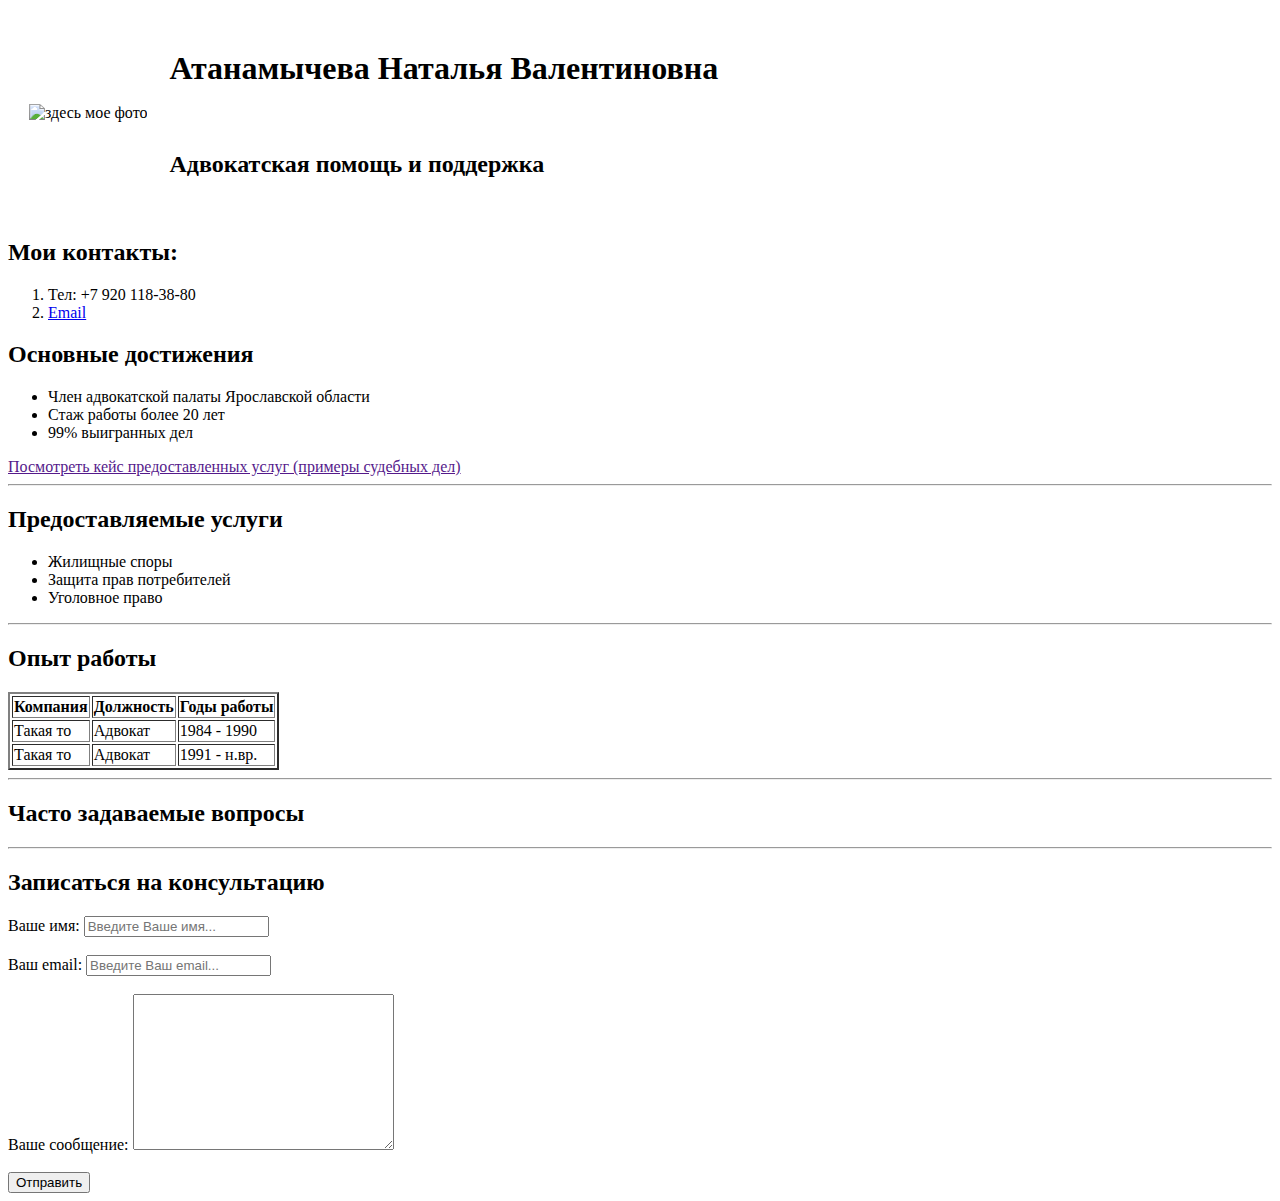
==== index.html @ 75e638eb "Add files via upload" ====
<!DOCTYPE html>
<html lang="ru">
	<head>
		<meta charset="UTF-8" />
		<meta name="viewport" content="width=device-width, initial-scale=1.0" />
		<title>адвокат Атаманычева Н.В.</title>
	</head>
	<body>
		<table cellspacing="20">
			<tr>
				<td rowspan="3">
					<img src="scr/Natasha3.jpeg" width="200" alt="здесь мое фото" />
				</td>
				<td><h1>Атанамычева Наталья Валентиновна</h1></td>
			</tr>
			<tr>
				<td><h2>Адвокатская помощь и поддержка</h2></td>
			</tr>
		</table>

		<h2>Мои контакты:</h2>
		<ol>
			<li><a>Тел: +7 920 118-38-80 </a></li>
			<li><a href="#" target="_blank">Email</a></li>
		</ol>

		<h2>Основные достижения</h2>
		<ul>
			<li>Член адвокатской палаты Ярославской области</li>
			<li>Стаж работы более 20 лет</li>
			<li>99% выигранных дел</li>
		</ul>

    <a href="">Посмотреть кейс предоставленных услуг (примеры судебных дел)</a>
		<hr />

		<h2>Предоставляемые услуги</h2>
    <ul>
			<li>Жилищные споры</li>
			<li>Защита прав потребителей</li>
			<li>Уголовное право</li>
		</ul>

		<hr />
		<h2>Опыт работы</h2>
		<table border="2">
			<tr>
				<th>Компания</th>
				<th>Должность</th>
				<th>Годы работы</th>
			</tr>
			<tr>
				<td>Такая то</td>
				<td>Адвокат</td>
				<td>1984 - 1990</td>
			</tr>
			<tr>
				<td>Такая то</td>
				<td>Адвокат</td>
				<td>1991 - н.вр.</td>
			</tr>
		</table>
		<hr />

		<h2>Часто задаваемые вопросы</h2>

		<hr />

		<h2>Записаться на консультацию</h2>
		<form action="">
			<label for="name">Ваше имя:</label>
			<input type="text" id="name" placeholder="Введите Ваше имя..." />
			<br />
			<br />
			<label for="email">Ваш email:</label>
			<input type="email" id="email" placeholder="Введите Ваш email... " />
			<br />
			<br />
			<label for="text">Ваше сообщение:</label>
			<textarea id="text" cols="30" rows="10"></textarea>
			<br />
			<br />
			<input type="submit" value="Отправить" />
		</form>
	</body>
</html>
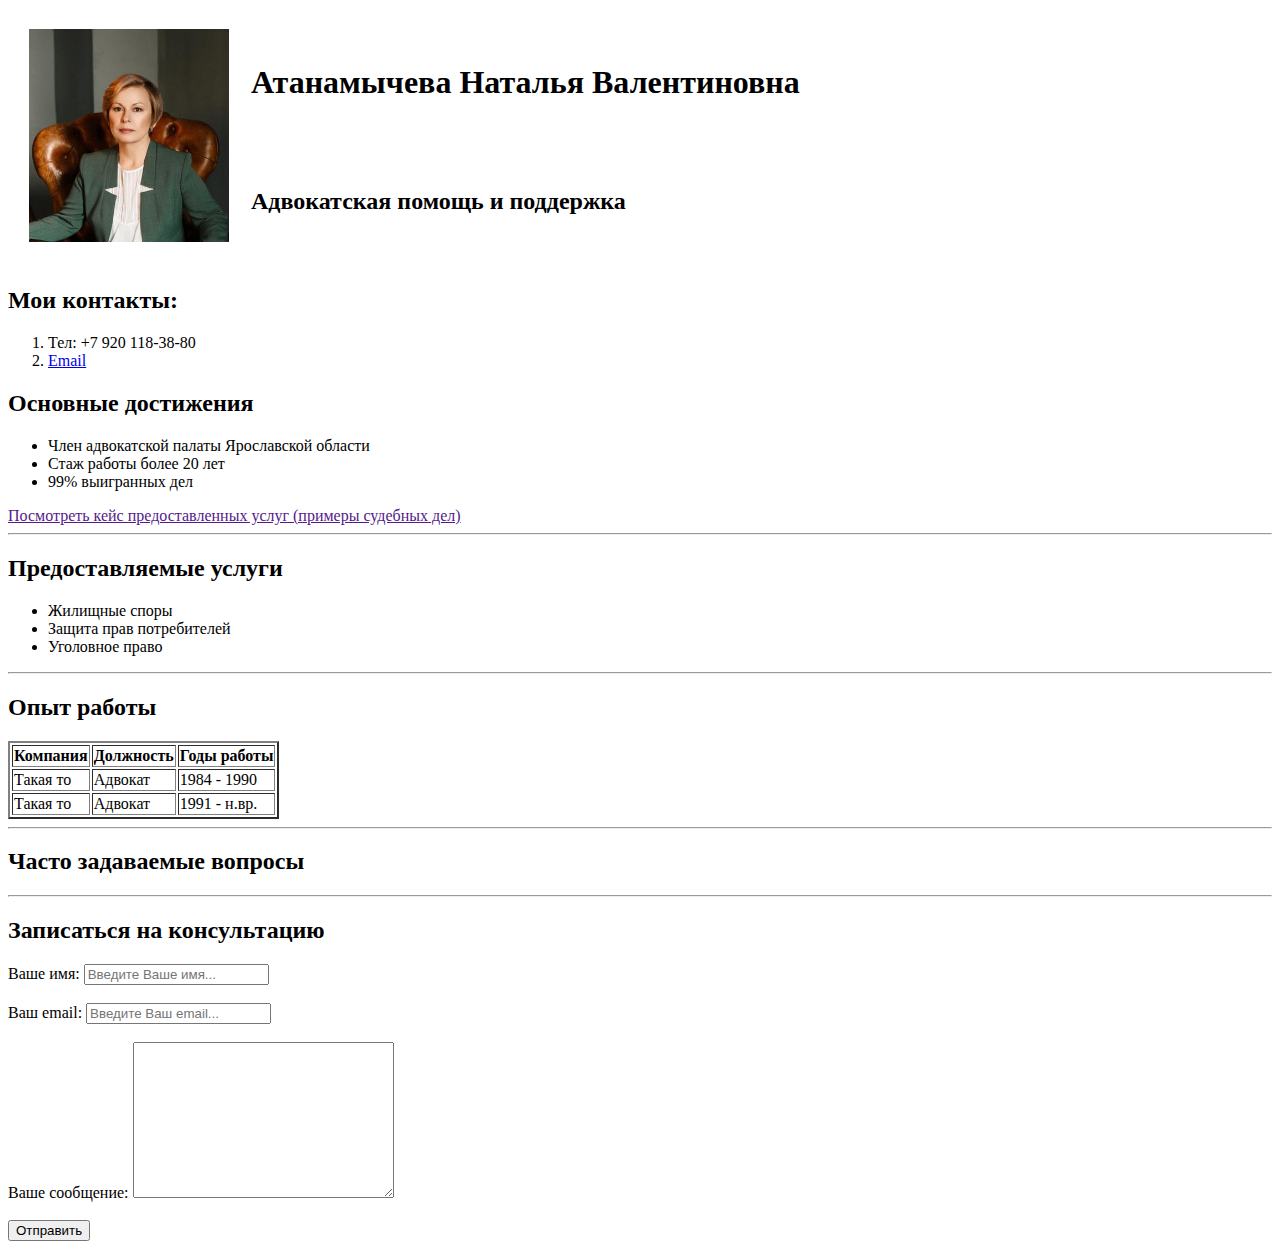
==== commit e70105a5: "Update index.html" ====
--- a/index.html
+++ b/index.html
@@ -9,7 +9,7 @@
 		<table cellspacing="20">
 			<tr>
 				<td rowspan="3">
-					<img src="scr/Natasha3.jpeg" width="200" alt="здесь мое фото" />
+					<img src="Natasha3.jpeg" width="200" alt="здесь мое фото" />
 				</td>
 				<td><h1>Атанамычева Наталья Валентиновна</h1></td>
 			</tr>
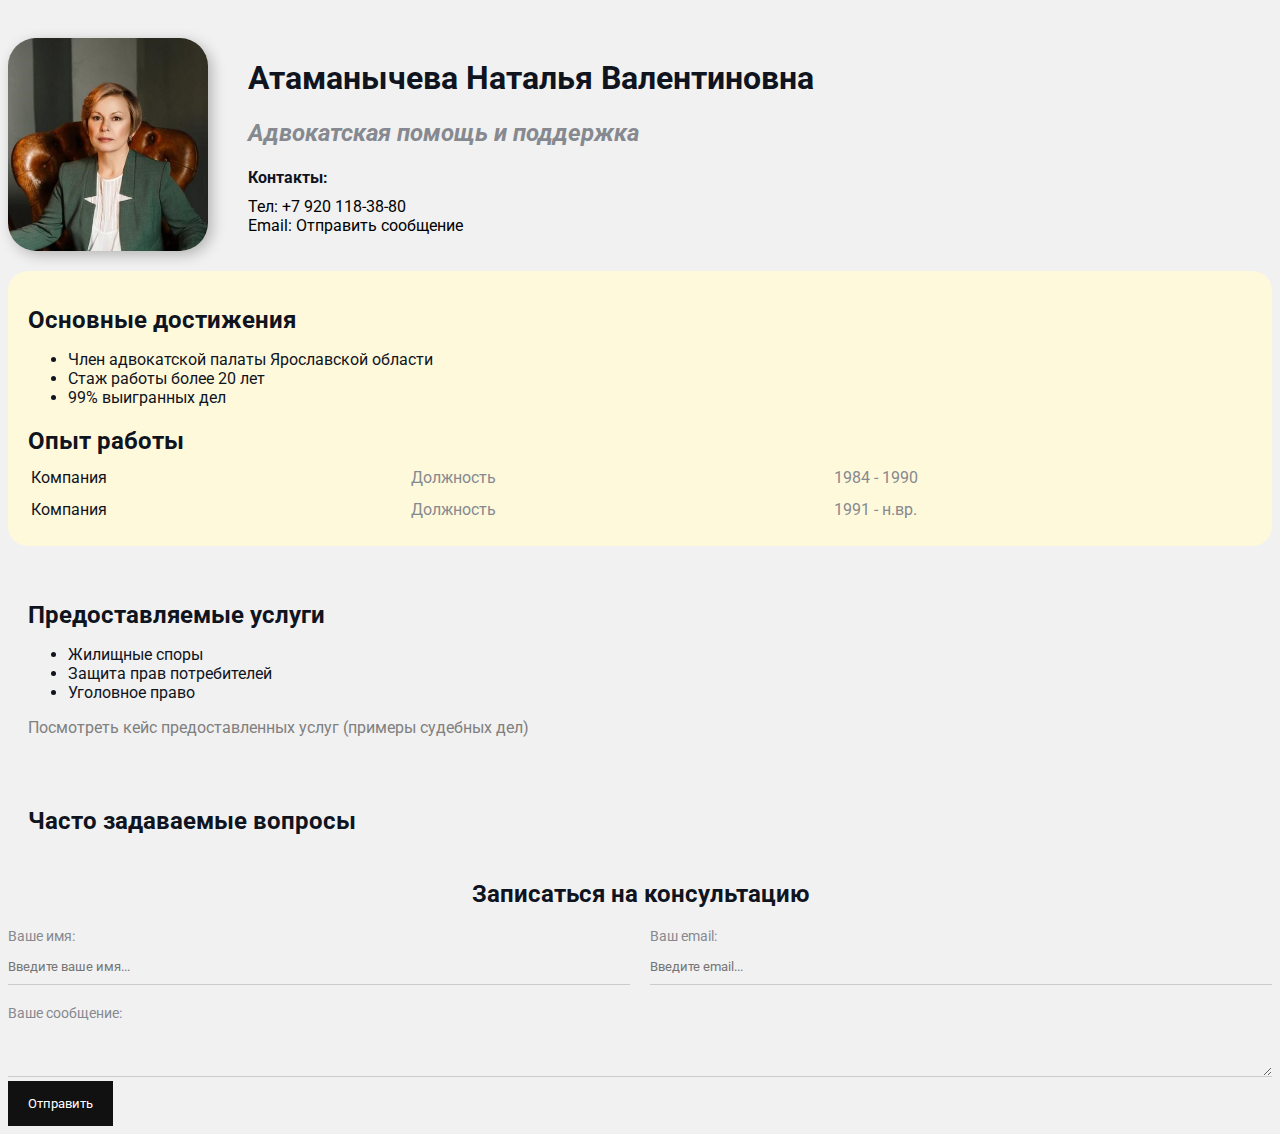
==== commit 6d5d713e: "Add files via upload" ====
--- a/index.html
+++ b/index.html
@@ -2,85 +2,103 @@
 <html lang="ru">
 	<head>
 		<meta charset="UTF-8" />
-		<meta name="viewport" content="width=device-width, initial-scale=1.0" />
 		<title>адвокат Атаманычева Н.В.</title>
+		<!-- <meta name="viewport" content="width=device-width, initial-scale=1.0" /> -->
+		<link rel="stylesheet" href="style.css" />
 	</head>
 	<body>
-		<table cellspacing="20">
-			<tr>
-				<td rowspan="3">
-					<img src="Natasha3.jpeg" width="200" alt="здесь мое фото" />
-				</td>
-				<td><h1>Атанамычева Наталья Валентиновна</h1></td>
-			</tr>
-			<tr>
-				<td><h2>Адвокатская помощь и поддержка</h2></td>
-			</tr>
-		</table>
+		<div class="container">
+			<div class="info">
+				<img src="Natasha3.jpeg" class="avatar" alt="здесь мое фото" />
 
-		<h2>Мои контакты:</h2>
-		<ol>
-			<li><a>Тел: +7 920 118-38-80 </a></li>
-			<li><a href="#" target="_blank">Email</a></li>
-		</ol>
+				<div class="info-text">
+					<h1>Атаманычева Наталья Валентиновна</h1>
+					<p>Адвокатская помощь и поддержка</p>
 
-		<h2>Основные достижения</h2>
-		<ul>
-			<li>Член адвокатской палаты Ярославской области</li>
-			<li>Стаж работы более 20 лет</li>
-			<li>99% выигранных дел</li>
-		</ul>
+					<h4>Контакты:</h4>
+					<a target="_blank" href="tel:+7 920 118-38-80">Тел: +7 920 118-38-80</a>
+					<br>
+					<a target="_blank" href="mailto:natamanycheva@yandex.ru">Email: Отправить сообщение</a>
+				</div>
+			</div>
 
-    <a href="">Посмотреть кейс предоставленных услуг (примеры судебных дел)</a>
-		<hr />
+			<div class="card bg-yellow">
+				<h2>Основные достижения</h2>
+				<ul>
+					<li>Член адвокатской палаты Ярославской области</li>
+					<li>Стаж работы более 20 лет</li>
+					<li>99% выигранных дел</li>
+				</ul>
+				
+				<h2>Опыт работы</h2>
+				<table class="table">
+					<tr>
+						<td>Компания</td>
+						<td>Должность</td>
+						<td>1984 - 1990</td>
+					</tr>
+					<tr>
+						<td>Компания</td>
+						<td>Должность</td>
+						<td>1991 - н.вр.</td>
+					</tr>
+				</table>
+			</div>
+			
+			<div class="card">
+				<h2>Предоставляемые услуги</h2>
+				<ul>
+					<li>Жилищные споры</li>
+					<li>Защита прав потребителей</li>
+					<li>Уголовное право</li>
+				</ul>	
+				
+				<!-- м.б. отдельню ссылку на каждый пример -->
+				<a href="">Посмотреть кейс предоставленных услуг (примеры судебных дел)</a>
+			</div>
 
-		<h2>Предоставляемые услуги</h2>
-    <ul>
-			<li>Жилищные споры</li>
-			<li>Защита прав потребителей</li>
-			<li>Уголовное право</li>
-		</ul>
+			<div class="card">
+				<h2>Часто задаваемые вопросы</h2>
+				<!-- Дать раскрывающийся список ответов на типовые вопросы -->
 
-		<hr />
-		<h2>Опыт работы</h2>
-		<table border="2">
-			<tr>
-				<th>Компания</th>
-				<th>Должность</th>
-				<th>Годы работы</th>
-			</tr>
-			<tr>
-				<td>Такая то</td>
-				<td>Адвокат</td>
-				<td>1984 - 1990</td>
-			</tr>
-			<tr>
-				<td>Такая то</td>
-				<td>Адвокат</td>
-				<td>1991 - н.вр.</td>
-			</tr>
-		</table>
-		<hr />
 
-		<h2>Часто задаваемые вопросы</h2>
+			</div>
 
-		<hr />
+			<div class="contact">
+				<h2>Записаться на консультацию</h2>
 
-		<h2>Записаться на консультацию</h2>
-		<form action="">
-			<label for="name">Ваше имя:</label>
-			<input type="text" id="name" placeholder="Введите Ваше имя..." />
-			<br />
-			<br />
-			<label for="email">Ваш email:</label>
-			<input type="email" id="email" placeholder="Введите Ваш email... " />
-			<br />
-			<br />
-			<label for="text">Ваше сообщение:</label>
-			<textarea id="text" cols="30" rows="10"></textarea>
-			<br />
-			<br />
-			<input type="submit" value="Отправить" />
-		</form>
+				<form action="/">
+          <div class="row">
+            <div class="form-group">
+              <label for="name">Ваше имя:</label>
+              <input type="text" id="name" placeholder="Введите ваше имя...">
+            </div>
+
+            <div class="form-group">
+              <label for="email">Ваш email:</label>
+              <input type="email" id="email" placeholder="Введите email...">
+            </div>
+          </div>
+          
+          <div class="form-group">
+            <label for="text">Вашe сообщение:</label>
+            
+            <textarea id="text" rows="2" cols="15"></textarea>
+          </div>
+
+          <input class="btn" type="submit" value="Отправить">
+        </form>
+      </div>
+
+
+			
+
+		
+
+		
+
+
+		
+		
 	</body>
 </html>
--- a/style.css
+++ b/style.css
@@ -0,0 +1,236 @@
+@import url('https://fonts.googleapis.com/css2?family=Roboto&display=swap');
+
+/* * {
+  padding: 0;
+  margin: 0;
+} */
+
+body {
+	background-color: #f1f1f1;
+	color: #0f141e;
+
+	font-size: 16px;
+	font-weight: normal;
+	font-family: 'Roboto', sans-serif;
+
+	/* font: normal 16px 'Roboto', sans-serif; */
+
+	/* font-family:Cambria, Cochin, Georgia, Times, 'Times New Roman', serif; */
+}
+
+a {
+	color: black;
+	text-decoration: none;
+}
+
+a:hover {
+	text-decoration: underline;
+}
+
+a:active {
+	color: blue;
+}
+
+a:visited {
+	color: grey;
+}
+
+.avatar {
+	width: 200px;
+	border-radius: 28px;
+	box-shadow: 4px 4px 14px rgba(0, 0, 0, 0.25);
+}
+
+.info {
+	display: flex;
+	margin-bottom: 20px;
+}
+
+@media (max-width: 700px) {
+	.info {
+		text-align: center;
+		display: block;
+	}
+}
+
+.info-text {
+	margin-left: 40px;
+}
+
+.info-text h4 {
+	margin-bottom: 10px;
+}
+
+.info p {
+	font-size: 24px;
+  color: #86898f;
+	margin: 0;
+	font-style: italic;
+	font-weight: bold;
+	text-decoration: none;
+	/* text-transform: uppercase; */
+	/* letter-spacing: 5px; */
+	/* word-spacing: 42px; */
+}
+
+/* Box Model */
+.container {
+	/* max-width: 750px; */
+	margin: auto;
+	padding-top: 30px;
+}
+
+/* .social { */
+/* background: green; */
+/* padding: 15px; */
+/* padding: 15px 40px; */
+/* padding: 15px 20px 25px 30px; */
+/* padding-top: 15px;
+  padding-right: 20px;
+  padding-bottom: 25px;
+  padding-left: 30px;
+  margin: 5px;
+
+  border: 5px solid red;
+  border-bottom-style: dotted;
+  border-top-width: 15px;
+  border-right-color: blue; */
+/* } */
+
+/* .box-model > div {
+  float: left;
+  background: #000;
+  height: 200px;
+  border: 4px solid red;
+  width: 25%;
+  box-sizing: border-box;
+} */
+
+.bg-yellow {
+	background: #fff9dc;
+}
+
+.bg-green {
+	background: #e5ffe7;
+}
+
+.bg-red {
+	background: #ffe5e5;
+}
+
+.card {
+	padding: 15px 20px;
+	margin-bottom: 20px;
+	border-radius: 20px;
+}
+
+.card h2 {
+	margin-bottom: 10px;
+}
+
+.list {
+	padding: 0 20px;
+}
+
+.list li {
+	color: #86898f;
+	margin-bottom: 10px;
+}
+
+.table {
+	width: 100%;
+}
+
+.table td {
+	padding-bottom: 10px;
+}
+
+.table td:nth-child(2),
+.table td:nth-child(3) {
+	color: #86898f;
+}
+
+/* .table tr:nth-child(odd) {
+  background: red;
+} */
+
+.link-list {
+	list-style: none;
+	padding: 0;
+}
+
+.link-list li {
+	margin-bottom: 10px;
+	padding-bottom: 5px;
+	border-bottom: 1px solid #ccc;
+}
+
+.contact h2 {
+	text-align: center;
+}
+
+.form-group label {
+	display: block;
+	font-size: 14px;
+	color: #86898f;
+}
+
+.form-group input,
+.form-group textarea {
+	width: 100%;
+	box-sizing: border-box;
+	border: none;
+	background: transparent;
+	border-bottom: 1px solid #ccc;
+	color: #000;
+	padding: 15px 0 10px;
+	outline: none;
+	font-family: inherit;
+}
+
+.row {
+	display: flex;
+	margin-bottom: 20px;
+}
+
+.row > .form-group {
+	width: 50%;
+	margin-right: 20px;
+}
+
+.row > .form-group:last-child {
+	margin-right: 0;
+}
+
+.btn {
+	background: #111;
+	padding: 15px 20px;
+	color: #fff;
+	border: none;
+	font-family: inherit;
+	cursor: pointer;
+}
+
+.btn:hover {
+	background: #d317aa;
+  opacity: 0.7;
+}
+
+/* Position */
+
+/* .position {
+  position: relative;
+  border: 4px solid black;
+  margin-top: 40px;
+  padding: 20px;
+  height: 300px;
+}
+
+.box {
+  position: fixed;
+  top: 0;
+  left: 0px;
+  width: 100%;
+  height: 50px;
+  background:lightcoral;
+} */
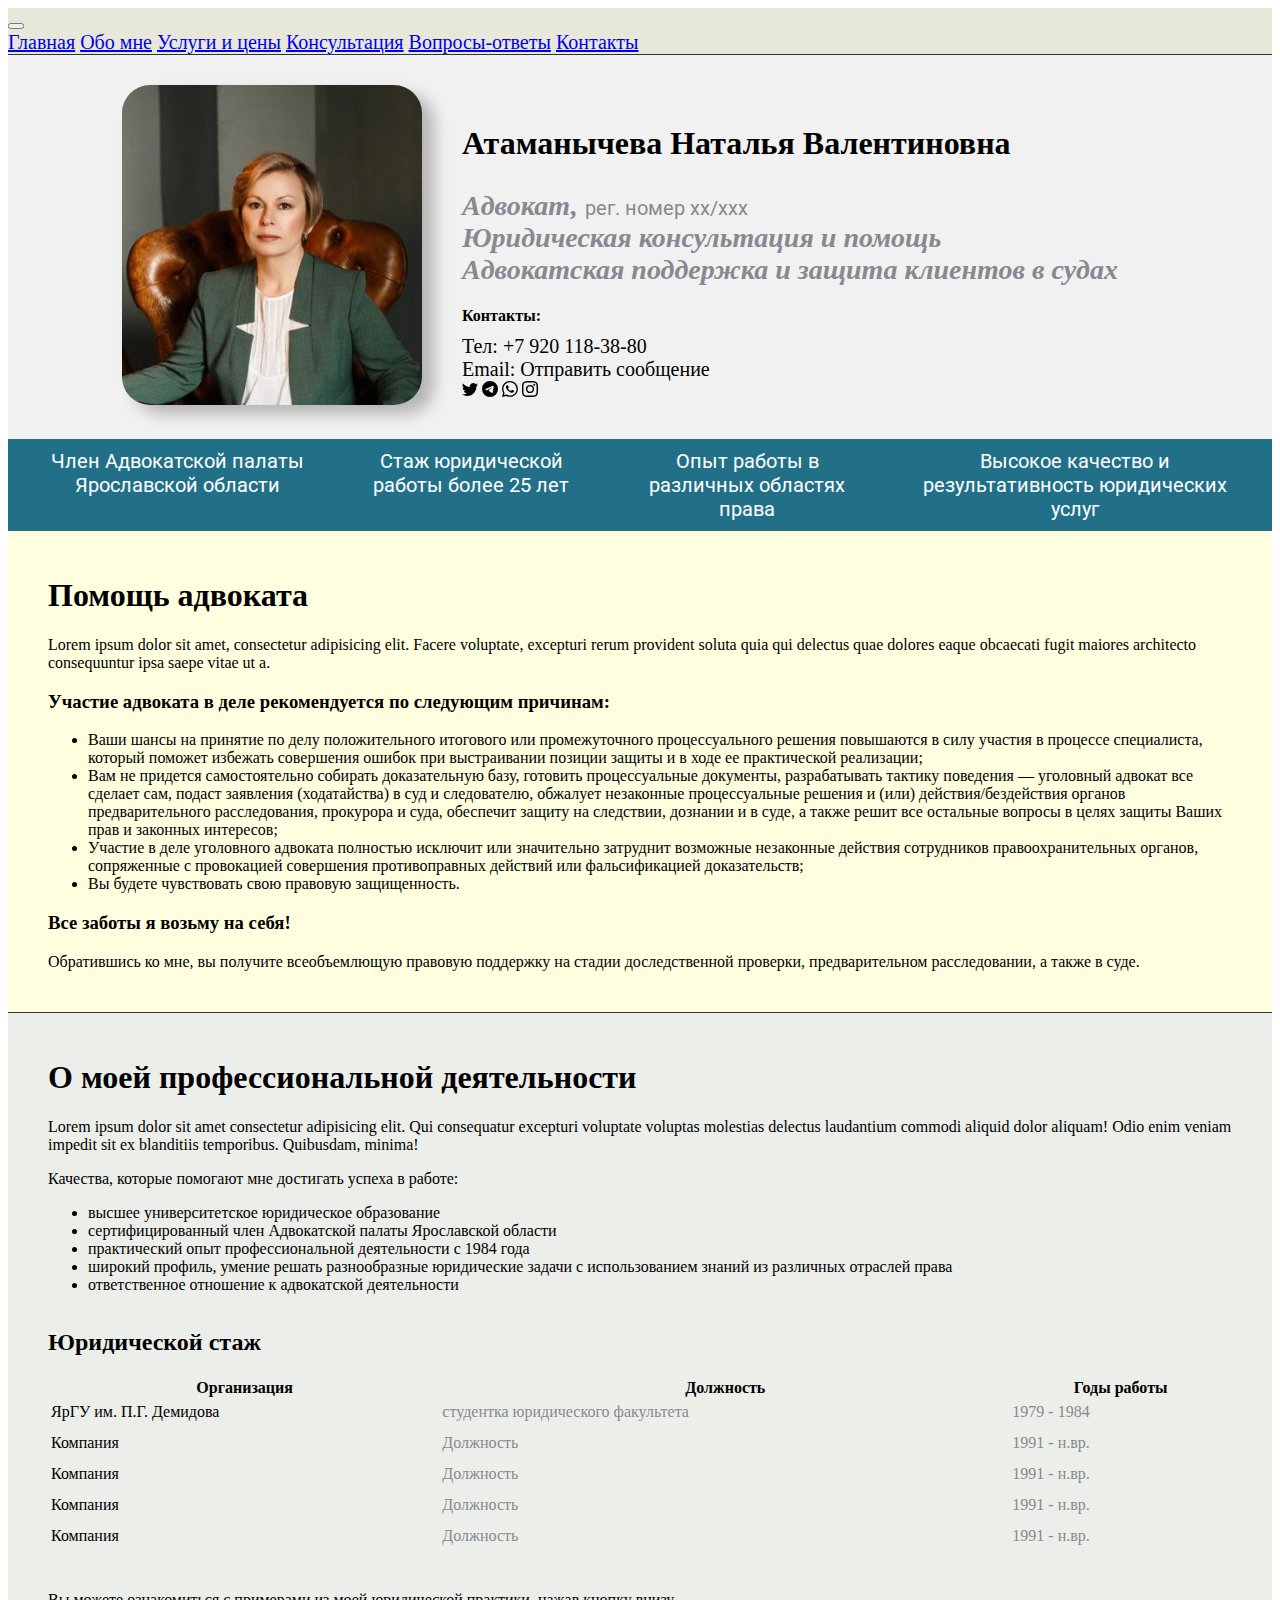
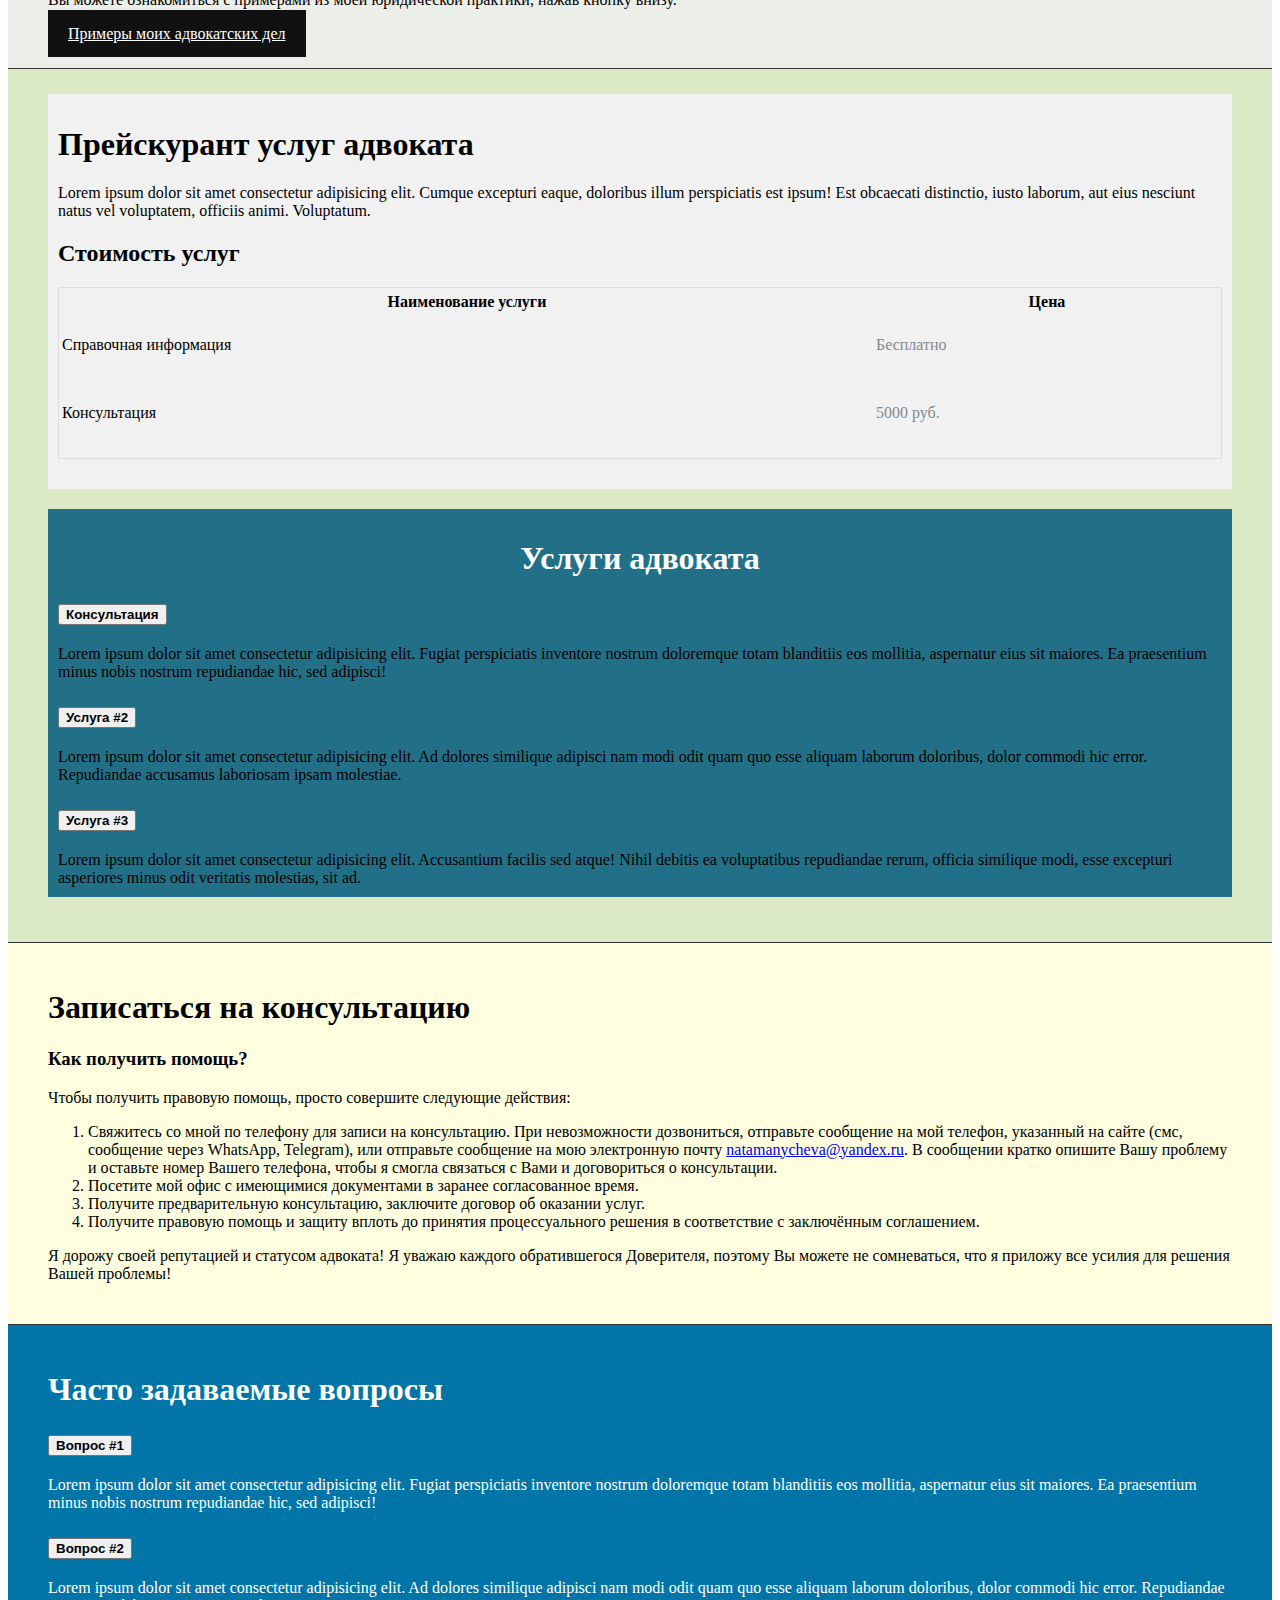
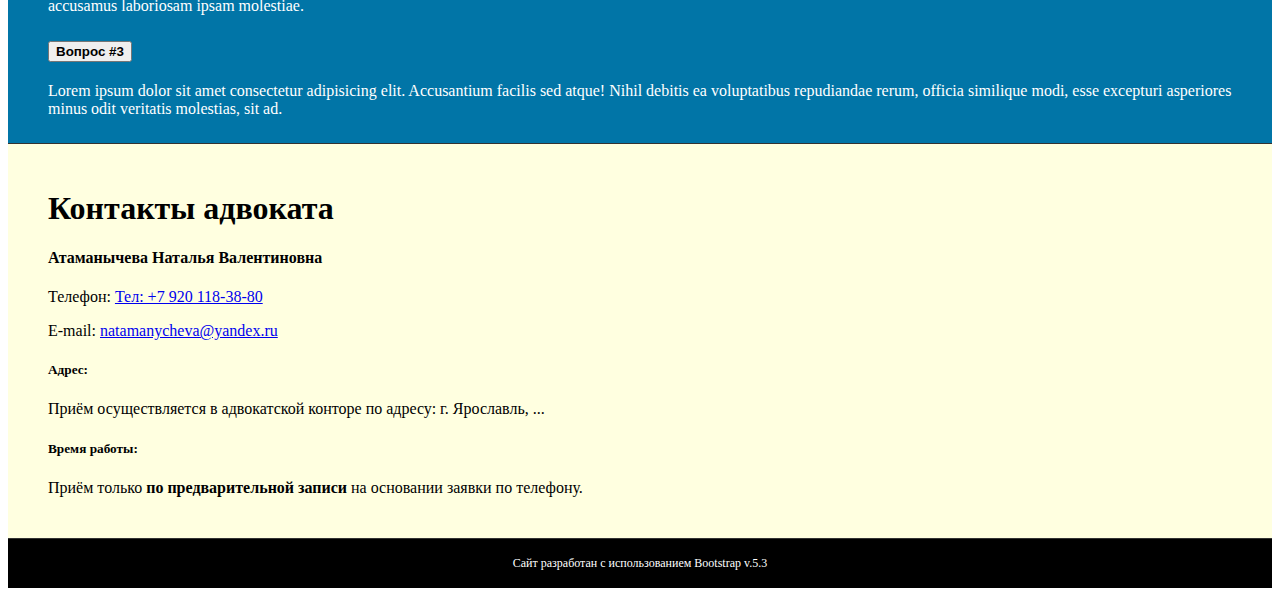
==== commit e5caa3aa: "Add files via upload" ====
--- a/index.html
+++ b/index.html
@@ -1,104 +1,392 @@
 <!DOCTYPE html>
-<html lang="ru">
+<html lang="ru" data-bs-theme="light">
 	<head>
 		<meta charset="UTF-8" />
-		<title>адвокат Атаманычева Н.В.</title>
-		<!-- <meta name="viewport" content="width=device-width, initial-scale=1.0" /> -->
+		<title>Адвокат Атаманычева Н.В.</title>
+		<meta name="viewport" content="width=device-width, initial-scale=1.0" />
 		<link rel="stylesheet" href="style.css" />
+
+		<link
+			href="https://cdn.jsdelivr.net/npm/bootstrap@5.3.2/dist/css/bootstrap.min.css"
+			rel="stylesheet"
+			integrity="sha384-T3c6CoIi6uLrA9TneNEoa7RxnatzjcDSCmG1MXxSR1GAsXEV/Dwwykc2MPK8M2HN"
+			crossorigin="anonymous"
+		/>
 	</head>
 	<body>
-		<div class="container">
-			<div class="info">
+		<nav class="navbar sticky-top padding-top navbar-expand-lg">
+			<div class="container-fluid">
+				<a class="navbar-brand" href="#"></a>
+				<button 
+					class="navbar-toggler" 
+					type="button"
+					data-bs-toggle="collapse"
+					data-bs-target="#navbarNavAltMarkup"
+					aria-controls="navbarNavAltMarkup"
+					aria-expanded="false"
+					aria-label="Toggle navigation"
+					>
+					<span class="navbar-toggler-icon"></span>
+				</button>
+				<div class="collapse navbar-collapse" id="navbarNavAltMarkup">
+					<div class="navbar-nav">
+						<a class="nav-link active" aria-current="page" href="index.html">Главная</a>						 
+						<a class="nav-link" href="#competence">Обо мне</a>
+						<a class="nav-link" href="#uslugi">Услуги и цены</a>
+						<a class="nav-link" href="#consult">Консультация</a>
+						<a class="nav-link"  href="#faq">Вопросы-ответы</a>
+						<a class="nav-link" href="#contact">Контакты</a>
+					</div>
+				</div>
+			</div>
+		</nav> 
+
+		<div class="info">
+			<div>
 				<img src="Natasha3.jpeg" class="avatar" alt="здесь мое фото" />
-
-				<div class="info-text">
-					<h1>Атаманычева Наталья Валентиновна</h1>
-					<p>Адвокатская помощь и поддержка</p>
-
-					<h4>Контакты:</h4>
-					<a target="_blank" href="tel:+7 920 118-38-80">Тел: +7 920 118-38-80</a>
-					<br>
-					<a target="_blank" href="mailto:natamanycheva@yandex.ru">Email: Отправить сообщение</a>
+			</div>
+
+			<div class="info-text">
+				<h1>Атаманычева Наталья Валентиновна</h1>
+				<p>
+					Адвокат, <span id="reg_nomer">рег. номер хх/ххх </span><br />
+					Юридическая консультация и помощь <br/>
+					Адвокатская поддержка и защита клиентов в судах 
+				</p>
+
+				<h4>Контакты:</h4>
+				<a target="_blank" href="tel:+7 920 118-38-80"
+					>Тел: +7 920 118-38-80</a
+				>
+				<br />
+				<a target="_blank" href="mailto:natamanycheva@yandex.ru"
+					>Email: Отправить сообщение</a
+				>
+				<br />
+				<svg
+					xmlns="http://www.w3.org/2000/svg"
+					width="16"
+					height="16"
+					fill="currentColor"
+					class="bi bi-twitter"
+					viewBox="0 0 16 16"
+				>
+					<path
+						d="M5.026 15c6.038 0 9.341-5.003 9.341-9.334 0-.14 0-.282-.006-.422A6.685 6.685 0 0 0 16 3.542a6.658 6.658 0 0 1-1.889.518 3.301 3.301 0 0 0 1.447-1.817 6.533 6.533 0 0 1-2.087.793A3.286 3.286 0 0 0 7.875 6.03a9.325 9.325 0 0 1-6.767-3.429 3.289 3.289 0 0 0 1.018 4.382A3.323 3.323 0 0 1 .64 6.575v.045a3.288 3.288 0 0 0 2.632 3.218 3.203 3.203 0 0 1-.865.115 3.23 3.23 0 0 1-.614-.057 3.283 3.283 0 0 0 3.067 2.277A6.588 6.588 0 0 1 .78 13.58a6.32 6.32 0 0 1-.78-.045A9.344 9.344 0 0 0 5.026 15z"
+					/>
+				</svg>
+				<svg
+					xmlns="http://www.w3.org/2000/svg"
+					width="16"
+					height="16"
+					fill="currentColor"
+					class="bi bi-telegram"
+					viewBox="0 0 16 16"
+				>
+					<path
+						d="M16 8A8 8 0 1 1 0 8a8 8 0 0 1 16 0zM8.287 5.906c-.778.324-2.334.994-4.666 2.01-.378.15-.577.298-.595.442-.03.243.275.339.69.47l.175.055c.408.133.958.288 1.243.294.26.006.549-.1.868-.32 2.179-1.471 3.304-2.214 3.374-2.23.05-.012.12-.026.166.016.047.041.042.12.037.141-.03.129-1.227 1.241-1.846 1.817-.193.18-.33.307-.358.336a8.154 8.154 0 0 1-.188.186c-.38.366-.664.64.015 1.088.327.216.589.393.85.571.284.194.568.387.936.629.093.06.183.125.27.187.331.236.63.448.997.414.214-.02.435-.22.547-.82.265-1.417.786-4.486.906-5.751a1.426 1.426 0 0 0-.013-.315.337.337 0 0 0-.114-.217.526.526 0 0 0-.31-.093c-.3.005-.763.166-2.984 1.09z"
+					/>
+				</svg>
+				<svg
+					xmlns="http://www.w3.org/2000/svg"
+					width="16"
+					height="16"
+					fill="currentColor"
+					class="bi bi-whatsapp"
+					viewBox="0 0 16 16"
+				>
+					<path
+						d="M13.601 2.326A7.854 7.854 0 0 0 7.994 0C3.627 0 .068 3.558.064 7.926c0 1.399.366 2.76 1.057 3.965L0 16l4.204-1.102a7.933 7.933 0 0 0 3.79.965h.004c4.368 0 7.926-3.558 7.93-7.93A7.898 7.898 0 0 0 13.6 2.326zM7.994 14.521a6.573 6.573 0 0 1-3.356-.92l-.24-.144-2.494.654.666-2.433-.156-.251a6.56 6.56 0 0 1-1.007-3.505c0-3.626 2.957-6.584 6.591-6.584a6.56 6.56 0 0 1 4.66 1.931 6.557 6.557 0 0 1 1.928 4.66c-.004 3.639-2.961 6.592-6.592 6.592zm3.615-4.934c-.197-.099-1.17-.578-1.353-.646-.182-.065-.315-.099-.445.099-.133.197-.513.646-.627.775-.114.133-.232.148-.43.05-.197-.1-.836-.308-1.592-.985-.59-.525-.985-1.175-1.103-1.372-.114-.198-.011-.304.088-.403.087-.088.197-.232.296-.346.1-.114.133-.198.198-.33.065-.134.034-.248-.015-.347-.05-.099-.445-1.076-.612-1.47-.16-.389-.323-.335-.445-.34-.114-.007-.247-.007-.38-.007a.729.729 0 0 0-.529.247c-.182.198-.691.677-.691 1.654 0 .977.71 1.916.81 2.049.098.133 1.394 2.132 3.383 2.992.47.205.84.326 1.129.418.475.152.904.129 1.246.08.38-.058 1.171-.48 1.338-.943.164-.464.164-.86.114-.943-.049-.084-.182-.133-.38-.232z"
+					/>
+				</svg>
+				<svg
+					xmlns="http://www.w3.org/2000/svg"
+					width="16"
+					height="16"
+					fill="currentColor"
+					class="bi bi-instagram"
+					viewBox="0 0 16 16"
+				>
+					<path
+						d="M8 0C5.829 0 5.556.01 4.703.048 3.85.088 3.269.222 2.76.42a3.917 3.917 0 0 0-1.417.923A3.927 3.927 0 0 0 .42 2.76C.222 3.268.087 3.85.048 4.7.01 5.555 0 5.827 0 8.001c0 2.172.01 2.444.048 3.297.04.852.174 1.433.372 1.942.205.526.478.972.923 1.417.444.445.89.719 1.416.923.51.198 1.09.333 1.942.372C5.555 15.99 5.827 16 8 16s2.444-.01 3.298-.048c.851-.04 1.434-.174 1.943-.372a3.916 3.916 0 0 0 1.416-.923c.445-.445.718-.891.923-1.417.197-.509.332-1.09.372-1.942C15.99 10.445 16 10.173 16 8s-.01-2.445-.048-3.299c-.04-.851-.175-1.433-.372-1.941a3.926 3.926 0 0 0-.923-1.417A3.911 3.911 0 0 0 13.24.42c-.51-.198-1.092-.333-1.943-.372C10.443.01 10.172 0 7.998 0h.003zm-.717 1.442h.718c2.136 0 2.389.007 3.232.046.78.035 1.204.166 1.486.275.373.145.64.319.92.599.28.28.453.546.598.92.11.281.24.705.275 1.485.039.843.047 1.096.047 3.231s-.008 2.389-.047 3.232c-.035.78-.166 1.203-.275 1.485a2.47 2.47 0 0 1-.599.919c-.28.28-.546.453-.92.598-.28.11-.704.24-1.485.276-.843.038-1.096.047-3.232.047s-2.39-.009-3.233-.047c-.78-.036-1.203-.166-1.485-.276a2.478 2.478 0 0 1-.92-.598 2.48 2.48 0 0 1-.6-.92c-.109-.281-.24-.705-.275-1.485-.038-.843-.046-1.096-.046-3.233 0-2.136.008-2.388.046-3.231.036-.78.166-1.204.276-1.486.145-.373.319-.64.599-.92.28-.28.546-.453.92-.598.282-.11.705-.24 1.485-.276.738-.034 1.024-.044 2.515-.045v.002zm4.988 1.328a.96.96 0 1 0 0 1.92.96.96 0 0 0 0-1.92zm-4.27 1.122a4.109 4.109 0 1 0 0 8.217 4.109 4.109 0 0 0 0-8.217zm0 1.441a2.667 2.667 0 1 1 0 5.334 2.667 2.667 0 0 1 0-5.334z"
+					/>
+				</svg>
+			</div>
+		</div>
+
+		<div class="rezume " id="competence">
+			<div class="col d-none d-lg-block">
+				<p>Член Адвокатской палаты Ярославской области</p>
+			</div>
+			<div class="col d-none d-lg-block">
+				<p>
+					Стаж юридической работы более 25 лет
+				</p>
+			</div>
+			<div class="col d-none d-lg-block">
+				<p>
+					Опыт работы в различных областях права
+				</p>
+			</div>
+			<div class="col d-none d-lg-block">
+				<p>
+					Высокое качество и результативность юридических услуг
+				</p>
+			</div>
+		</div>
+			
+		<div class="my_card bg-yellow">
+			<h1>Помощь адвоката</h1>
+			<p>Lorem ipsum dolor sit amet, consectetur adipisicing elit. Facere voluptate, excepturi rerum provident soluta quia qui delectus quae dolores eaque obcaecati fugit maiores architecto consequuntur ipsa saepe vitae ut a.</p>
+			<h3>Участие адвоката в деле рекомендуется по следующим причинам:</h3>
+			<ul>
+				<li>Ваши шансы на принятие по делу положительного итогового или промежуточного процессуального решения повышаются в силу участия в процессе специалиста, который поможет избежать совершения ошибок при выстраивании позиции защиты и в ходе ее практической реализации;</li>
+				<li>Вам не придется самостоятельно собирать доказательную базу, готовить процессуальные документы, разрабатывать тактику поведения — уголовный адвокат все сделает сам, подаст заявления (ходатайства) в суд и следователю, обжалует незаконные процессуальные решения и (или) действия/бездействия органов предварительного расследования, прокурора и суда, обеспечит защиту на следствии, дознании и в суде, а также решит все остальные вопросы в целях защиты Ваших прав и законных интересов;</li>
+				<li>Участие в деле уголовного адвоката полностью исключит или значительно затруднит возможные незаконные действия сотрудников правоохранительных органов, сопряженные с провокацией совершения противоправных действий или фальсификацией доказательств;</li>
+				<li>Вы будете чувствовать свою правовую защищенность.</li>
+			</ul>
+			<h3>Все заботы я возьму на себя!</h3>
+			<p>Обратившись ко мне, вы получите всеобъемлющую правовую поддержку  на стадии доследственной проверки, предварительном расследовании, а также в суде.</p>
+		</div>	
+			
+		<div class="my_card table-group bg-green">
+			<h1>О моей профессиональной деятельности</h1>
+			<p>
+					Lorem ipsum dolor sit amet consectetur adipisicing elit. Qui
+					consequatur excepturi voluptate voluptas molestias delectus
+					laudantium commodi aliquid dolor aliquam! Odio enim veniam impedit
+					sit ex blanditiis temporibus. Quibusdam, minima!
+			</p>
+			<p>
+					Качества, которые помогают мне достигать успеха в работе:
+			</p>
+			<ul>
+					<li>высшее университетское юридическое образование</li>
+					<li>
+						сертифицированный член Адвокатской палаты Ярославской области
+					</li>
+					<li>практический опыт профессиональной деятельности с 1984 года</li>
+					<li>
+						широкий профиль, умение решать разнообразные юридические задачи с
+						использованием знаний из различных отраслей права
+					</li>
+					<li>ответственное отношение к адвокатской деятельности</li>
+			</ul>
+			<h2>Юридической стаж</h2>
+						<table class="table table-striped">
+							<thead class="">
+								<tr>
+									<th scope="col">Организация</th>
+									<th scope="col">Должность</th>
+									<th scope="col">Годы работы</th>
+								</tr>
+							</thead><tr>
+								<tbody class="table-group-divider">
+									<td>ЯрГУ им. П.Г. Демидова</td>										
+									<td>студентка юридического факультета</td>
+									<td>1979 - 1984</td>
+							</tr>
+							<tr>
+								<td>Компания</td>
+								<td>Должность</td>
+								<td>1991 - н.вр.</td>
+							</tr>
+							<tr>
+								<td>Компания</td>
+								<td>Должность</td>
+								<td>1991 - н.вр.</td>
+							</tr>
+							<tr>
+								<td>Компания</td>
+								<td>Должность</td>
+								<td>1991 - н.вр.</td>
+							</tr>
+							<tr>
+								<td>Компания</td>
+								<td>Должность</td>
+								<td>1991 - н.вр.</td>
+							</tr>
+						</table>
+			<br><br><p>
+				Вы можете ознакомиться с примерами из моей юридической практики, нажав кнопку внизу. 
+			</p>
+			<a class="btn btn-info" href="primery-del.html" role="button">Примеры моих адвокатских дел</a>	
+		</div>
+
+		<div class="my_card d-lg-flex bg-light-green" id="uslugi">
+			<div class="col-lg-6 priceblock">
+				<h1>Прейскурант услуг адвоката</h1>
+				<p>Lorem ipsum dolor sit amet consectetur adipisicing elit. Cumque excepturi eaque, doloribus illum perspiciatis est ipsum! Est obcaecati distinctio, iusto laborum, aut eius nesciunt natus vel voluptatem, officiis animi. Voluptatum.</p>
+				<h2>Стоимость услуг</h2>
+				<table id="pricetable" class="table table-striped table-boarded" >
+					<thead>
+						<tr>
+							<th scope="col">Наименование услуги</th>
+							<th scope="col">Цена</th>
+						</tr>
+					</thead>
+					<tbody class="table-group-divider"></tbody>
+						<tr>
+							<td>
+								<p>Справочная информация</p>
+							</td>
+							<td>
+								<p>Бесплатно</p>
+							</td>
+						</tr>
+						<tr>
+							<td>
+								<p>Консультация</p>
+							</td>
+							<td>
+								<p>5000 руб.</p>
+							</td>
+						</tr>
+					</tbody>
+				</table>
+			</div>
+			<!-- </div> -->
+			<div class="col-lg-6 uslugiblock"> 
+				<h1>Услуги адвоката</h1>
+				<div class="accordion accordion-flush" id="accordion-uslugi">
+					<div class="accordion-item">
+						<h2 class="accordion-header" style="font-weight: bold">
+							<button class="accordion-button" type="button" data-bs-toggle="collapse" data-bs-target="#collapseOne" aria-expanded="true" aria-controls="collapseOne">
+							<strong>Консультация</strong>
+							</button>
+						</h2>
+				  	<div id="collapseOne" class="accordion-collapse collapse show" data-bs-parent="#accordion-uslugi">
+							<div class="accordion-body">
+							Lorem ipsum dolor sit amet consectetur adipisicing elit. Fugiat perspiciatis inventore nostrum doloremque totam blanditiis eos mollitia, aspernatur eius sit maiores. Ea praesentium minus nobis nostrum repudiandae hic, sed adipisci!
+							</div>
+						</div>
+					</div>
+					<div class="accordion-item">
+						<h2 class="accordion-header">
+							<button class="accordion-button collapsed" type="button" data-bs-toggle="collapse" data-bs-target="#collapseTwo" aria-expanded="false" aria-controls="collapseTwo">
+							<strong>Услуга #2</strong>
+							</button>
+						</h2>
+						<div id="collapseTwo" class="accordion-collapse collapse" data-bs-parent="#accordion-uslugi">
+							<div class="accordion-body">
+							Lorem ipsum dolor sit amet consectetur adipisicing elit. Ad dolores similique adipisci nam modi odit quam quo esse aliquam laborum doloribus, dolor commodi hic error. Repudiandae accusamus laboriosam ipsam molestiae.
+							</div>
+						</div>
+					</div>
+				<div class="accordion-item">
+					<h2	class="accordion-header">
+						<button class="accordion-button collapsed" type="button" data-bs-toggle="collapse" data-bs-target="#collapseThree" aria-expanded="false" aria-controls="collapseThree">
+						<strong>Услуга #3</strong>
+						</button>
+					</h2>
+					<div id="collapseThree" class="accordion-collapse collapse" data-bs-parent="#accordion-uslugi">
+						<div class="accordion-body">
+							Lorem ipsum dolor sit amet consectetur adipisicing elit. Accusantium facilis sed atque! Nihil debitis ea voluptatibus repudiandae rerum, officia similique modi, esse excepturi asperiores minus odit veritatis molestias, sit ad.
+						</div>
+					</div>
 				</div>
 			</div>
-
-			<div class="card bg-yellow">
-				<h2>Основные достижения</h2>
-				<ul>
-					<li>Член адвокатской палаты Ярославской области</li>
-					<li>Стаж работы более 20 лет</li>
-					<li>99% выигранных дел</li>
-				</ul>
-				
-				<h2>Опыт работы</h2>
-				<table class="table">
-					<tr>
-						<td>Компания</td>
-						<td>Должность</td>
-						<td>1984 - 1990</td>
-					</tr>
-					<tr>
-						<td>Компания</td>
-						<td>Должность</td>
-						<td>1991 - н.вр.</td>
-					</tr>
-				</table>
-			</div>
-			
-			<div class="card">
-				<h2>Предоставляемые услуги</h2>
-				<ul>
-					<li>Жилищные споры</li>
-					<li>Защита прав потребителей</li>
-					<li>Уголовное право</li>
-				</ul>	
-				
-				<!-- м.б. отдельню ссылку на каждый пример -->
-				<a href="">Посмотреть кейс предоставленных услуг (примеры судебных дел)</a>
-			</div>
-
-			<div class="card">
-				<h2>Часто задаваемые вопросы</h2>
-				<!-- Дать раскрывающийся список ответов на типовые вопросы -->
-
-
-			</div>
-
-			<div class="contact">
-				<h2>Записаться на консультацию</h2>
-
-				<form action="/">
-          <div class="row">
-            <div class="form-group">
-              <label for="name">Ваше имя:</label>
-              <input type="text" id="name" placeholder="Введите ваше имя...">
-            </div>
-
-            <div class="form-group">
-              <label for="email">Ваш email:</label>
-              <input type="email" id="email" placeholder="Введите email...">
-            </div>
-          </div>
-          
-          <div class="form-group">
-            <label for="text">Вашe сообщение:</label>
-            
-            <textarea id="text" rows="2" cols="15"></textarea>
-          </div>
-
-          <input class="btn" type="submit" value="Отправить">
-        </form>
-      </div>
-
-
-			
-
+		</div>
+		</div>
+
+		<div class="my_card bg-yellow" id="consult">
+			<h1>Записаться на консультацию</h1>
+			<h3>Как получить помощь?</h3>
+			<p>Чтобы получить правовую помощь, просто совершите следующие действия:
+				<ol>
+					<li>Свяжитесь со мной по телефону для записи на консультацию. При невозможности дозвониться,  отправьте сообщение на мой телефон, указанный на сайте (смс, сообщение через WhatsApp, Telegram), или отправьте сообщение на мою электронную почту <a target="_blank" href="mailto:natamanycheva@yandex.ru"
+						>natamanycheva@yandex.ru</a>. В сообщении кратко опишите Вашу проблему и оставьте номер Вашего телефона, чтобы я смогла связаться с Вами и договориться о консультации. </li>
+					<li>Посетите мой офис с имеющимися документами в заранее согласованное время. </li>
+					<li>Получите предварительную консультацию, заключите договор об оказании услуг.  </li>
+					<li>Получите правовую помощь и защиту вплоть до принятия процессуального решения в соответствие с заключённым соглашением.  </li>
+				</ol>
+			</p>
+					
+			<p>Я дорожу своей репутацией и статусом адвоката! Я уважаю каждого обратившегося Доверителя, поэтому Вы можете не сомневаться, что я приложу все усилия для решения Вашей проблемы!</p>
+		</div>
+						
+		<div class="my_card bg-blue" id="faq">
+			<!-- <div class="faq"> -->
+				<h1>Часто задаваемые вопросы</h1> 
+				<div class="accordion accordion-flush" id="accordion-faq">
+					<div class="accordion-item">
+						<h2 class="accordion-header" style="font-weight: bold">
+							<button class="accordion-button" type="button" data-bs-toggle="collapse" data-bs-target="#collapseOne" aria-expanded="true" aria-controls="collapseOne">
+								<strong>Вопрос #1</strong>
+							</button>
+						</h2>
+						<div id="collapseOne" class="accordion-collapse collapse show" data-bs-parent="#accordion-faq">
+							<div class="accordion-body">
+							Lorem ipsum dolor sit amet consectetur adipisicing elit. Fugiat perspiciatis inventore nostrum doloremque totam blanditiis eos mollitia, aspernatur eius sit maiores. Ea praesentium minus nobis nostrum repudiandae hic, sed adipisci!
+							</div>
+						</div>
+					</div>
+					<div class="accordion-item">
+						<h2 class="accordion-header">
+							<button class="accordion-button collapsed" type="button" data-bs-toggle="collapse" data-bs-target="#collapseTwo" aria-expanded="false" aria-controls="collapseTwo">
+								<strong>Вопрос #2</strong>
+							</button>
+						</h2>
+						<div id="collapseTwo" class="accordion-collapse collapse" data-bs-parent="#accordion-faq">
+							<div class="accordion-body">
+								Lorem ipsum dolor sit amet consectetur adipisicing elit. Ad dolores similique adipisci nam modi odit quam quo esse aliquam laborum doloribus, dolor commodi hic error. Repudiandae accusamus laboriosam ipsam molestiae.
+							</div>
+						</div>
+					</div>
+					<div class="accordion-item">
+						<h2 class="accordion-header">
+							<button class="accordion-button collapsed" type="button" data-bs-toggle="collapse" data-bs-target="#collapseThree" aria-expanded="false" aria-controls="collapseThree">
+								<strong>Вопрос #3</strong>
+							</button>
+						</h2>
+						<div id="collapseThree" class="accordion-collapse collapse" data-bs-parent="#accordion-faq">
+							<div class="accordion-body">
+								Lorem ipsum dolor sit amet consectetur adipisicing elit. Accusantium facilis sed atque! Nihil debitis ea voluptatibus repudiandae rerum, officia similique modi, esse excepturi asperiores minus odit veritatis molestias, sit ad.
+							</div>
+						</div>
+					</div>
+			</div>
+		</div>
 		
-
-		
-
-
-		
-		
+		<div class="my_card bg-yellow" id="contact">
+			<h1>Контакты адвоката</h1>
+			<h4>Атаманычева Наталья Валентиновна</h4>
+			<p>
+				Телефон:
+				<a href="tel:+7 920 118-38-80">Тел: +7 920 118-38-80</a>
+			</p>
+			<p> E-mail:
+				<a target="_blank" href="mailto:natamanycheva@yandex.ru"
+				>natamanycheva@yandex.ru</a> 
+			</p>
+			</p>
+			<h5> Адрес:</h5>
+			<p>Приём осуществляется в адвокатской конторе по адресу: г. Ярославль, ...</p>
+			<h5>Время работы:</h5>
+			<p>Приём только <span style="font-weight: bold">по предварительной записи</span> на основании заявки по телефону.</p>
+		</div>
+	<!-- </div> -->
+		<div class="footer bg-dark">
+				<p>
+					Сайт разработан с использованием Bootstrap v.5.3
+				</p>
+		</div>
+	<!-- </div> -->
+
+		<script
+			src="https://cdn.jsdelivr.net/npm/bootstrap@5.3.2/dist/js/bootstrap.bundle.min.js"
+			integrity="sha384-C6RzsynM9kWDrMNeT87bh95OGNyZPhcTNXj1NW7RuBCsyN/o0jlpcV8Qyq46cDfL"
+			crossorigin="anonymous"
+		></script>
+		<script
+			src="https://cdn.jsdelivr.net/npm/@popperjs/core@2.11.8/dist/umd/popper.min.js"
+			integrity="sha384-I7E8VVD/ismYTF4hNIPjVp/Zjvgyol6VFvRkX/vR+Vc4jQkC+hVqc2pM8ODewa9r"
+			crossorigin="anonymous"
+		></script>
+		<script
+			src="https://cdn.jsdelivr.net/npm/bootstrap@5.3.2/dist/js/bootstrap.min.js"
+			integrity="sha384-BBtl+eGJRgqQAUMxJ7pMwbEyER4l1g+O15P+16Ep7Q9Q+zqX6gSbd85u4mG4QzX+"
+			crossorigin="anonymous"
+		></script>
 	</body>
 </html>
--- a/style.css
+++ b/style.css
@@ -1,60 +1,116 @@
 @import url('https://fonts.googleapis.com/css2?family=Roboto&display=swap');
 
+*	{
+	box-sizing: border-box;
+}
 /* * {
   padding: 0;
   margin: 0;
 } */
 
-body {
-	background-color: #f1f1f1;
+.body {
+	margin: 0;
+	background-color: white;
 	color: #0f141e;
-
 	font-size: 16px;
 	font-weight: normal;
 	font-family: 'Roboto', sans-serif;
-
-	/* font: normal 16px 'Roboto', sans-serif; */
-
-	/* font-family:Cambria, Cochin, Georgia, Times, 'Times New Roman', serif; */
-}
-
-a {
-	color: black;
-	text-decoration: none;
-}
-
-a:hover {
-	text-decoration: underline;
-}
-
-a:active {
-	color: blue;
-}
-
-a:visited {
-	color: grey;
-}
-
-.avatar {
-	width: 200px;
-	border-radius: 28px;
-	box-shadow: 4px 4px 14px rgba(0, 0, 0, 0.25);
+}
+
+/* Box Model */
+.container { 
+	background-color: #f1f1f1;
+	width: 100%;
+	max-width: 2500px;
+	margin: 0;
+	padding: 0;
+} 
+
+.card {
+	display: flex;
+	padding: 25px 40px;
+	margin-bottom: 10; 
+	border-bottom: 15px solid black;
+}
+
+.my_card {
+	padding: 25px 40px;
+	/* margin-bottom: 10;  */
+	/* border-radius: 0px; */
+	background-color: white;
+	border-bottom: 1px solid #333;
+}
+.my_card h1 h2 h3 {
+	text-align: left;
+	margin-bottom: 10px;
 }
 
 .info {
 	display: flex;
-	margin-bottom: 20px;
-}
-
-@media (max-width: 700px) {
+	justify-content: center;
+	align-items: center;
+	background-color:#f1f1f1;
+	/* flex-wrap: wrap;  */
+	/* align-content: center;
+	justify-content: center; 
+	justify-items: center;  */ 
+	margin-bottom: 0px;
+	margin-top: 0px;
+	padding: 15px;
+}
+
+.info a {
+	color: black;
+	font-size: 20px;
+	font-weight: normal;
+	text-decoration: none;
+}
+
+#reg_nomer {
+	font-size: 20px;
+	font-style: normal;
+	font-weight: normal; 
+	font-family: 'Roboto', sans-serif;
+}
+
+.info a:hover {
+	color: #0a33ec;
+	text-decoration: underline;
+}
+
+.avatar {
+	width: 300px;
+	height: 100%;
+	border-radius: 28px;
+	box-shadow: 12px 9px 15px rgba(0, 0, 0, 0.25);
+	margin-top: 15px; 
+	margin: 15px 0px;
+}
+
+@media (max-width: 1050px) {
 	.info {
 		text-align: center;
-		display: block;
-	}
-}
-
+		display: block; 
+	} 
+}
+
+@media (max-width: 900px) {
+	.rezume {
+		text-align: center;
+		display: none; 
+	} 
+}
 .info-text {
 	margin-left: 40px;
+	margin-right: 40px;
+	margin-top: 10px;
+}
+
+.info-img {
+	margin-left: 40px;
+	margin-right: 40px;
+	margin-top: 10px;
+	margin-bottom: 15px;
 }
 
 .info-text h4 {
@@ -62,71 +118,64 @@
 }
 
 .info p {
-	font-size: 24px;
-  color: #86898f;
-	margin: 0;
+	font-size: 28px;
+	color: #86898f;
+	margin-bottom: 10px;
 	font-style: italic;
 	font-weight: bold;
 	text-decoration: none;
-	/* text-transform: uppercase; */
-	/* letter-spacing: 5px; */
-	/* word-spacing: 42px; */
-}
-
-/* Box Model */
-.container {
-	/* max-width: 750px; */
-	margin: auto;
-	padding-top: 30px;
-}
-
-/* .social { */
-/* background: green; */
-/* padding: 15px; */
-/* padding: 15px 40px; */
-/* padding: 15px 20px 25px 30px; */
-/* padding-top: 15px;
-  padding-right: 20px;
-  padding-bottom: 25px;
-  padding-left: 30px;
-  margin: 5px;
-
-  border: 5px solid red;
-  border-bottom-style: dotted;
-  border-top-width: 15px;
-  border-right-color: blue; */
-/* } */
-
-/* .box-model > div {
-  float: left;
-  background: #000;
-  height: 200px;
-  border: 4px solid red;
-  width: 25%;
-  box-sizing: border-box;
-} */
+}
+
+.navbar { 
+display: flex;
+background: #e7e7da;
+font-size: 20px;
+color: #86898f;
+padding: 0;
+margin: 0;
+border-bottom: 1px solid #333;
+font-style: normal;
+font-weight: normal;
+text-decoration: none;
+ }    
+
+.navbar a:hover {
+  color: rgb(22, 20, 20);
+	font-weight: bold;
+ }	
+
+.bg-red {
+	background: #eee2e2; 
+}
 
 .bg-yellow {
-	background: #fff9dc;
+	background-color: #FFFFE0; 
+	color: #000;
 }
 
 .bg-green {
-	background: #e5ffe7;
-}
-
-.bg-red {
-	background: #ffe5e5;
-}
-
-.card {
-	padding: 15px 20px;
-	margin-bottom: 20px;
-	border-radius: 20px;
-}
-
-.card h2 {
-	margin-bottom: 10px;
-}
+	background: #eceeea; 
+}
+
+.bg-blue {
+	background: #0175A7; 
+	color: #fff;
+}
+
+.bg-light-green {
+	background: #dbe9c5; 
+	
+}
+
+.bg-gray {
+	background-color: #f1f1f1; 
+}
+
+.bg-dark {
+	background-color: #A9A9A9; 
+	color: #FFFAFA;
+}
+
 
 .list {
 	padding: 0 20px;
@@ -137,8 +186,21 @@
 	margin-bottom: 10px;
 }
 
+.table-group h2 {
+	text-align: left;
+	padding-top: 1rem;
+}
+.table-group {
+	display: inline-block;
+	width: 100%;
+	justify-content: center;
+
+}
+
 .table {
-	width: 100%;
+	display: inline-table;
+	width: 100%;
+	justify-content: center;
 }
 
 .table td {
@@ -149,6 +211,13 @@
 .table td:nth-child(3) {
 	color: #86898f;
 }
+
+.table-name	{
+	text-align: center;
+}
+/* .head-table {
+	text-align: center;
+} */
 
 /* .table tr:nth-child(odd) {
   background: red;
@@ -165,9 +234,9 @@
 	border-bottom: 1px solid #ccc;
 }
 
-.contact h2 {
-	text-align: center;
-}
+/* h2 {
+	text-align: center;
+} */
 
 .form-group label {
 	display: block;
@@ -189,7 +258,7 @@
 }
 
 .row {
-	display: flex;
+	display: inline-block;
 	margin-bottom: 20px;
 }
 
@@ -212,25 +281,135 @@
 }
 
 .btn:hover {
-	background: #d317aa;
-  opacity: 0.7;
-}
-
-/* Position */
-
-/* .position {
-  position: relative;
-  border: 4px solid black;
-  margin-top: 40px;
-  padding: 20px;
-  height: 300px;
-}
-
-.box {
-  position: fixed;
-  top: 0;
-  left: 0px;
-  width: 100%;
-  height: 50px;
-  background:lightcoral;
-} */
+	background: #4988c7;
+	font-weight: bold;
+	color: fff;
+	/* opacity: 0.7; */
+}
+
+.rezume {
+	display: flex;
+	background: #227088;
+	color: #fff;
+	font-size: 20px;
+	font-weight: normal;
+	font-family: 'Roboto', sans-serif;
+	padding: 10px;
+	margin: 0;
+
+}
+
+.rezume p {
+	padding: 0 15px;
+	margin: 0 10px;
+	text-align: center;
+	/* margin: 0; */
+}
+/* .card-competence {
+	display: inline-block; 
+	box-sizing: border-box;
+	background-color: #f1f1f1;
+	padding: 15px;
+	margin: 0px;
+} */
+
+/* .uslugi {
+	display: block;
+	background: #fff;
+	margin-bottom: 0px;
+	margin-top: 0px;
+} */
+
+.priceblock {
+	display: block;
+	width: 100%;
+	background: #f1f1f1;
+	margin: 0 20px 20px 0;
+	padding: 10px;
+}
+
+/* .pricetable {
+	background-color: white;
+} */
+
+/* #pricetable {
+	background-color: fff;
+} */
+
+.uslugiblock {
+	display: block;
+	width: 100%;
+	background: #227088;
+	margin: 0 20px 20px 0;
+	/* margin: 20px; */
+	padding: 10px;
+	/* margin-bottom: 0px;
+	margin-top: 0px; */
+}
+
+.uslugiblock h1{
+	text-align: center;
+	color: white;
+	
+}
+
+/* .uslugiblock.accordion.accordion-item {
+	background-color: #1c41af;
+}
+.uslugiblock.accordion.accordion-item.accordion-header h2 {
+	font-size: 16px;
+	font-weight: bold;
+} */
+
+#pricetable {
+	/* display: table; */
+	/* max-width: 100%; */
+	width: 100%;
+	margin-bottom: 20px;
+	padding-bottom: 5px;
+	/* font-size: 14px; */
+  line-height: 1.42857143;
+	min-height: .01%;
+  /* overflow-x: auto; */
+	border: 1px solid #ddd;
+	/* border: spacing 0;
+	border-collapse: collapse;
+	background-color: transparent; */
+
+}
+
+.table-boarded {
+	border: 1px solid #ddd;
+}
+
+.table-responsive {
+	min-height: .01%;
+  overflow-x: auto;
+}
+.card-faq {
+	background: #F0FFF0;
+	margin: 10 px;
+	padding: 10px;
+}
+
+.card-consult {
+	background-color: #fff;
+	margin: 10 px;
+	padding: 10px;
+}
+
+.card-contact {
+	background: #FFFF;
+	margin: 10 px;
+	padding: 10px;
+}
+
+.footer {
+	font-size: 12px;
+  background-color: #000;
+	color: white;
+	text-align: center;
+  padding: 5px;
+  /* padding-bottom: 0px; */
+	margin: 0;
+}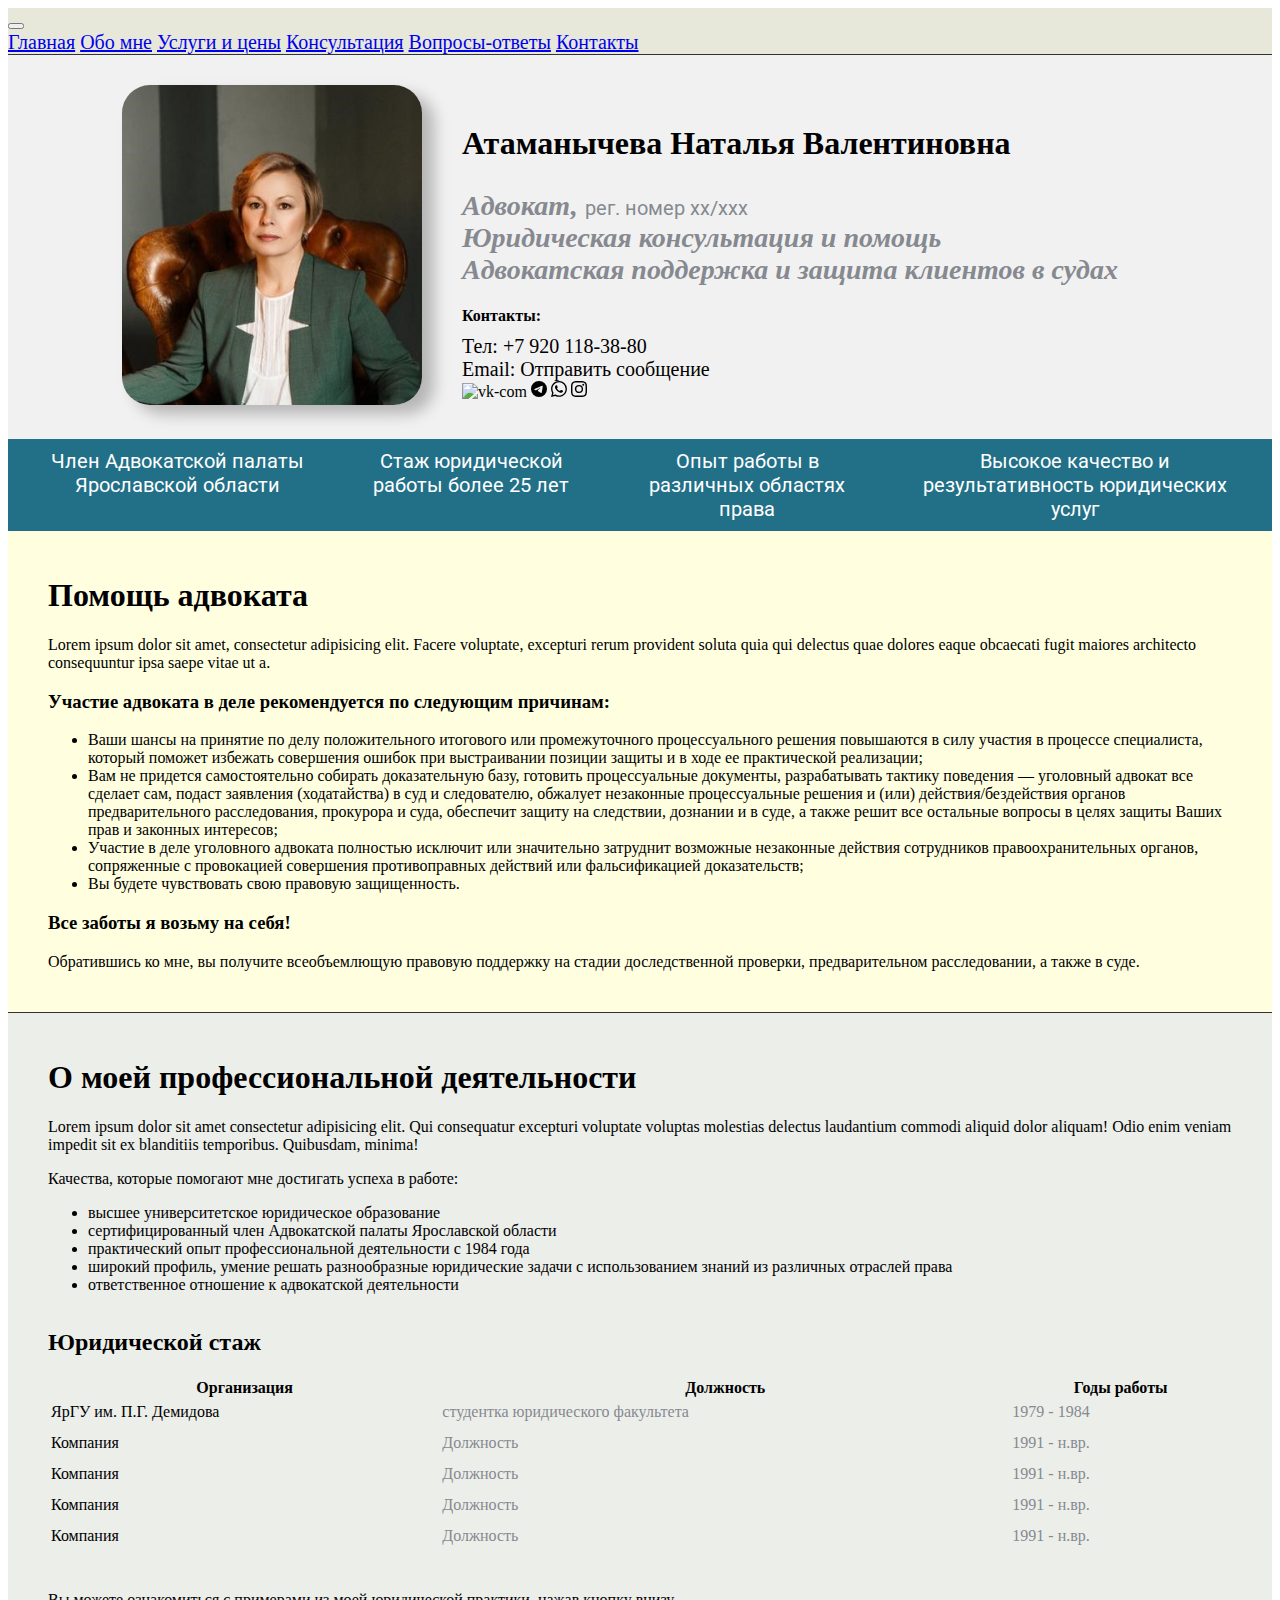
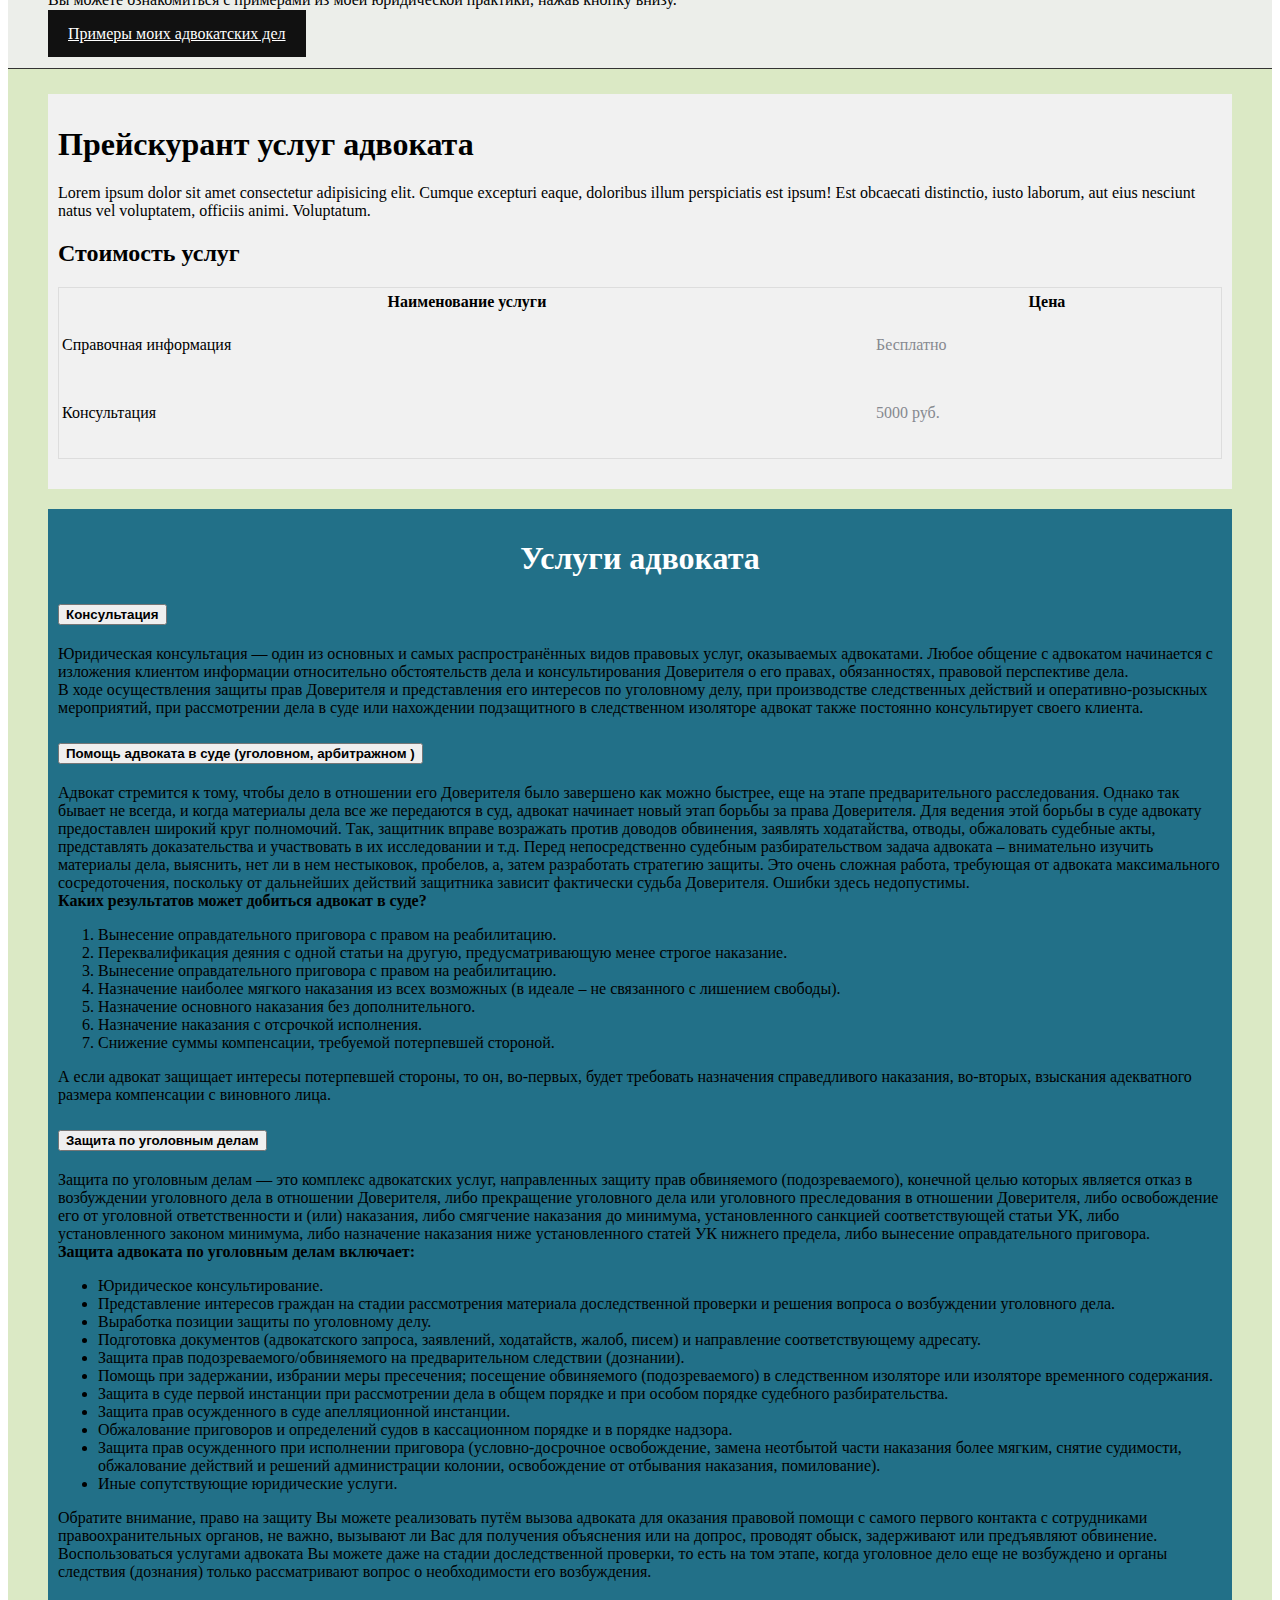
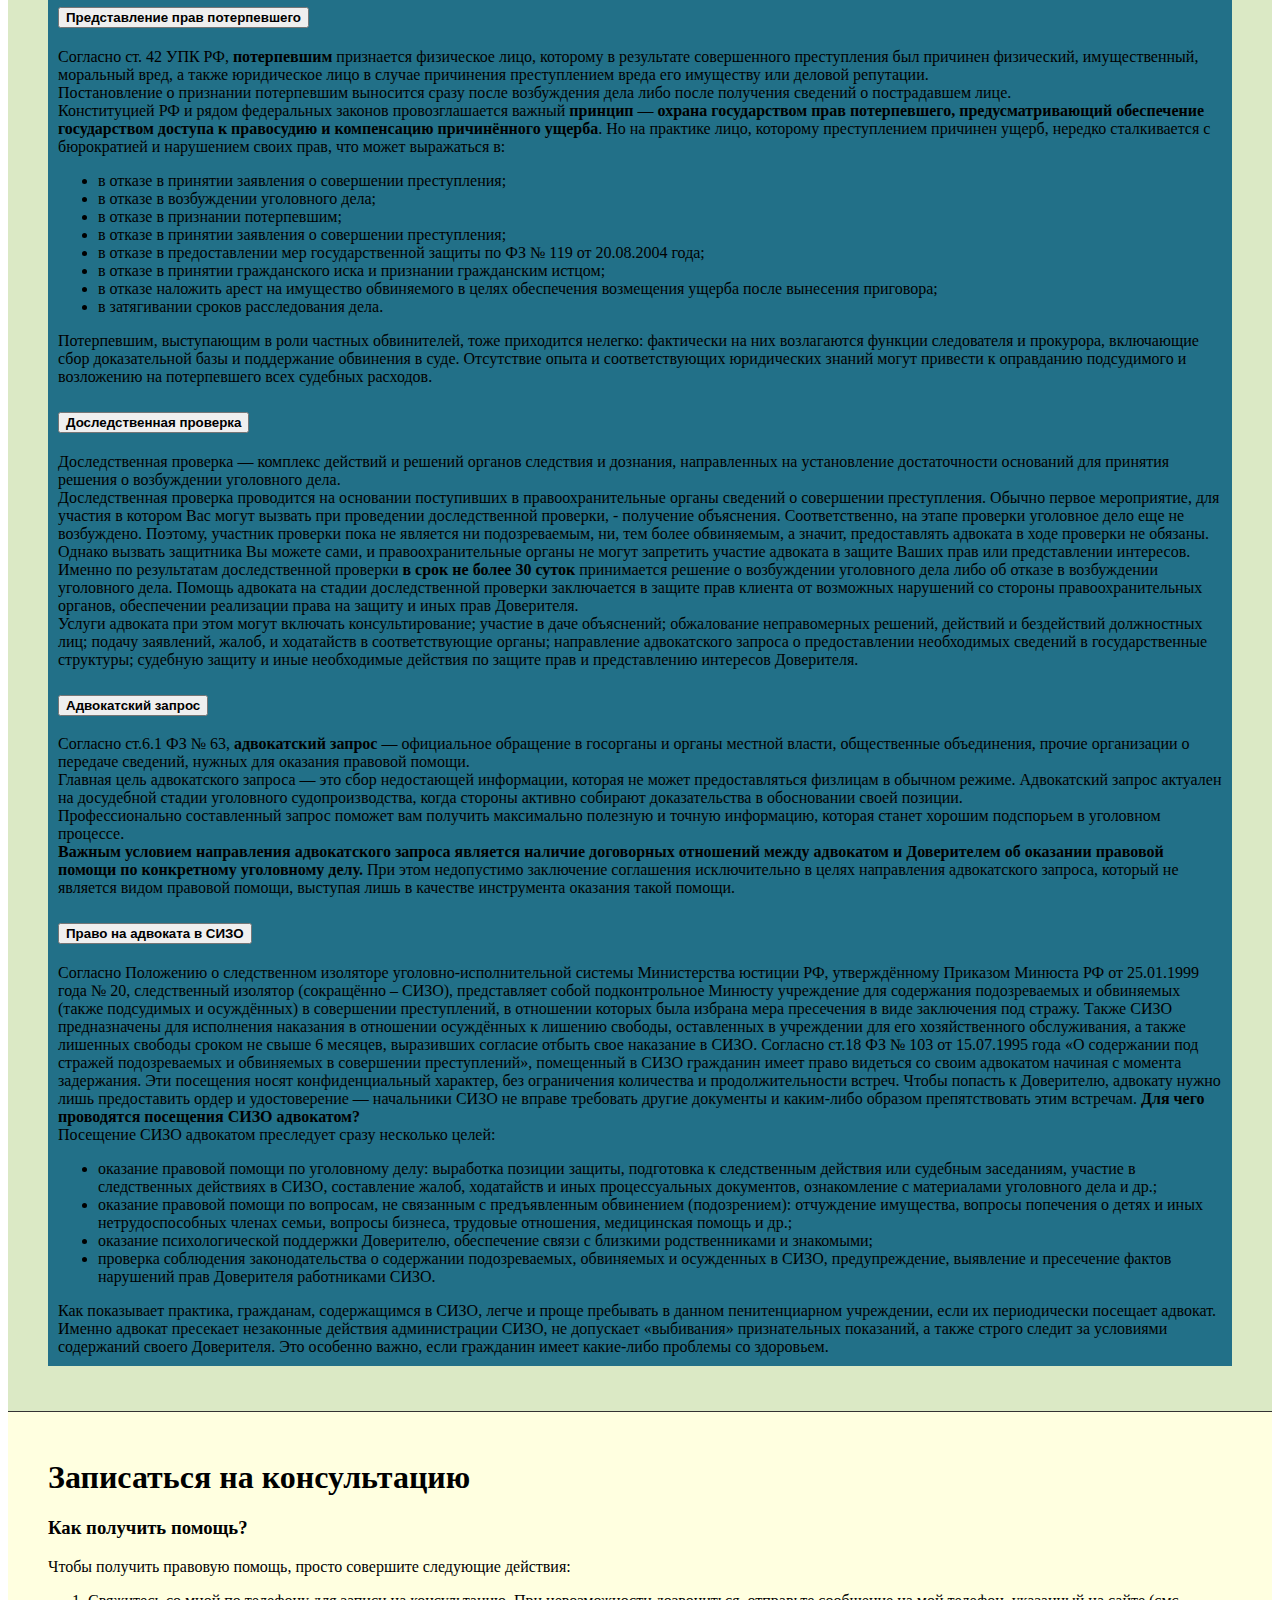
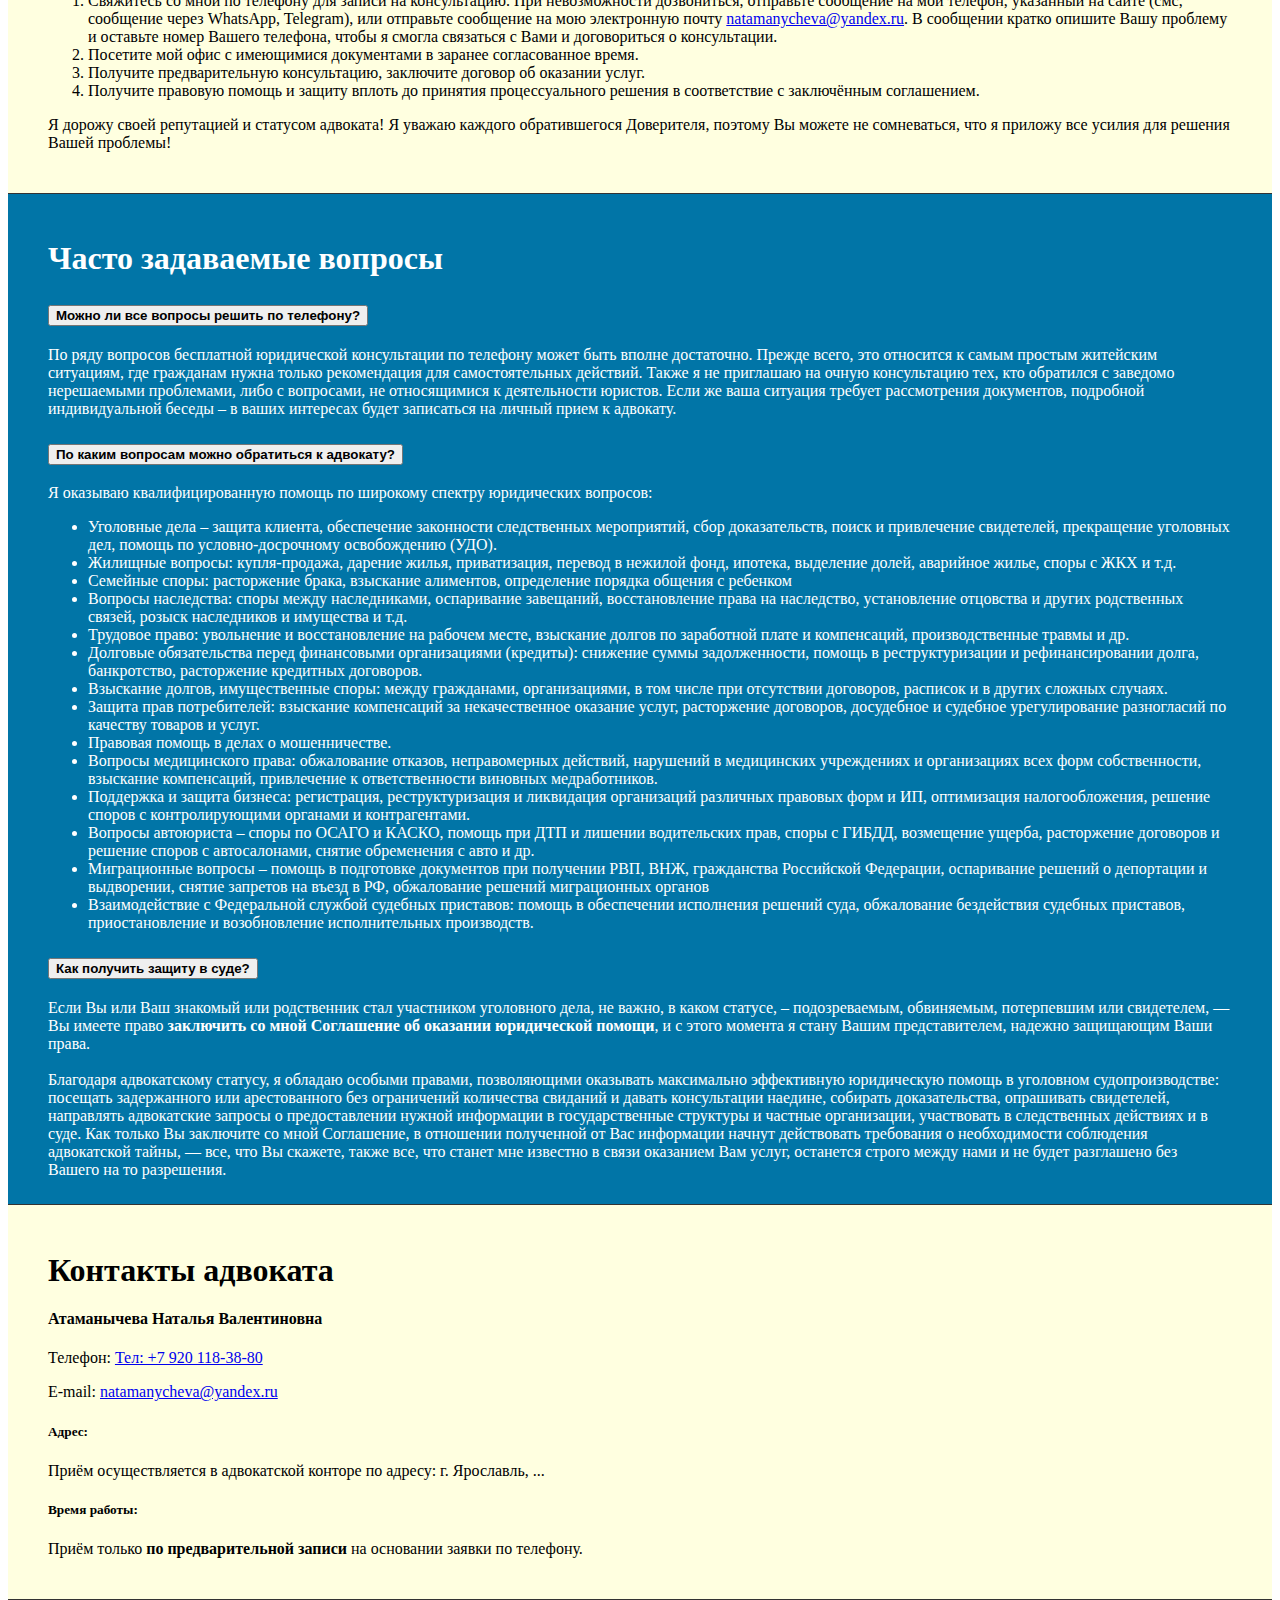
==== commit 02326857: "Add files via upload" ====
--- a/index.html
+++ b/index.html
@@ -13,7 +13,9 @@
 			crossorigin="anonymous"
 		/>
 	</head>
+	
 	<body>
+
 		<nav class="navbar sticky-top padding-top navbar-expand-lg">
 			<div class="container-fluid">
 				<a class="navbar-brand" href="#"></a>
@@ -39,7 +41,7 @@
 					</div>
 				</div>
 			</div>
-		</nav> 
+		</nav>  
 
 		<div class="info">
 			<div>
@@ -63,7 +65,9 @@
 					>Email: Отправить сообщение</a
 				>
 				<br />
-				<svg
+				<img width="20" height="20" src="https://img.icons8.com/ios-filled/50/vk-com.png" alt="vk-com"/>
+				
+				<!-- <svg
 					xmlns="http://www.w3.org/2000/svg"
 					width="16"
 					height="16"
@@ -74,7 +78,7 @@
 					<path
 						d="M5.026 15c6.038 0 9.341-5.003 9.341-9.334 0-.14 0-.282-.006-.422A6.685 6.685 0 0 0 16 3.542a6.658 6.658 0 0 1-1.889.518 3.301 3.301 0 0 0 1.447-1.817 6.533 6.533 0 0 1-2.087.793A3.286 3.286 0 0 0 7.875 6.03a9.325 9.325 0 0 1-6.767-3.429 3.289 3.289 0 0 0 1.018 4.382A3.323 3.323 0 0 1 .64 6.575v.045a3.288 3.288 0 0 0 2.632 3.218 3.203 3.203 0 0 1-.865.115 3.23 3.23 0 0 1-.614-.057 3.283 3.283 0 0 0 3.067 2.277A6.588 6.588 0 0 1 .78 13.58a6.32 6.32 0 0 1-.78-.045A9.344 9.344 0 0 0 5.026 15z"
 					/>
-				</svg>
+				</svg> -->
 				<svg
 					xmlns="http://www.w3.org/2000/svg"
 					width="16"
@@ -245,7 +249,7 @@
 					</tbody>
 				</table>
 			</div>
-			<!-- </div> -->
+		<!-- </div> -->
 			<div class="col-lg-6 uslugiblock"> 
 				<h1>Услуги адвоката</h1>
 				<div class="accordion accordion-flush" id="accordion-uslugi">
@@ -257,37 +261,144 @@
 						</h2>
 				  	<div id="collapseOne" class="accordion-collapse collapse show" data-bs-parent="#accordion-uslugi">
 							<div class="accordion-body">
-							Lorem ipsum dolor sit amet consectetur adipisicing elit. Fugiat perspiciatis inventore nostrum doloremque totam blanditiis eos mollitia, aspernatur eius sit maiores. Ea praesentium minus nobis nostrum repudiandae hic, sed adipisci!
-							</div>
-						</div>
-					</div>
+								Юридическая консультация — один из основных и самых распространённых видов правовых услуг, оказываемых адвокатами. Любое общение с адвокатом начинается с изложения клиентом информации относительно обстоятельств дела и консультирования Доверителя о его правах, обязанностях, правовой перспективе дела. 
+								<br>В ходе осуществления защиты прав Доверителя и представления его интересов по уголовному делу, при производстве следственных действий и оперативно-розыскных мероприятий, при рассмотрении дела в суде или нахождении подзащитного в следственном изоляторе адвокат также постоянно консультирует своего клиента.
+							</div>
+						</div>
+					</div> 
 					<div class="accordion-item">
 						<h2 class="accordion-header">
 							<button class="accordion-button collapsed" type="button" data-bs-toggle="collapse" data-bs-target="#collapseTwo" aria-expanded="false" aria-controls="collapseTwo">
-							<strong>Услуга #2</strong>
+							<strong>Помощь адвоката в суде (уголовном, арбитражном )</strong>
 							</button>
 						</h2>
 						<div id="collapseTwo" class="accordion-collapse collapse" data-bs-parent="#accordion-uslugi">
 							<div class="accordion-body">
-							Lorem ipsum dolor sit amet consectetur adipisicing elit. Ad dolores similique adipisci nam modi odit quam quo esse aliquam laborum doloribus, dolor commodi hic error. Repudiandae accusamus laboriosam ipsam molestiae.
-							</div>
-						</div>
-					</div>
-				<div class="accordion-item">
-					<h2	class="accordion-header">
-						<button class="accordion-button collapsed" type="button" data-bs-toggle="collapse" data-bs-target="#collapseThree" aria-expanded="false" aria-controls="collapseThree">
-						<strong>Услуга #3</strong>
-						</button>
-					</h2>
-					<div id="collapseThree" class="accordion-collapse collapse" data-bs-parent="#accordion-uslugi">
-						<div class="accordion-body">
-							Lorem ipsum dolor sit amet consectetur adipisicing elit. Accusantium facilis sed atque! Nihil debitis ea voluptatibus repudiandae rerum, officia similique modi, esse excepturi asperiores minus odit veritatis molestias, sit ad.
+							 Адвокат стремится к тому, чтобы дело в отношении его Доверителя было завершено как можно быстрее, еще на этапе предварительного расследования. Однако так бывает не всегда, и когда материалы дела все же передаются в суд, адвокат начинает новый этап борьбы за права Доверителя.
+								Для ведения этой борьбы в суде адвокату предоставлен широкий круг полномочий. Так, защитник вправе возражать против доводов обвинения, заявлять ходатайства, отводы, обжаловать судебные акты, представлять доказательства и участвовать в их исследовании и т.д. Перед непосредственно судебным разбирательством задача адвоката – внимательно изучить материалы дела, выяснить, нет ли в нем нестыковок, пробелов, а, затем разработать стратегию защиты. Это очень сложная работа, требующая от адвоката максимального сосредоточения, поскольку от дальнейших действий защитника зависит фактически судьба Доверителя. Ошибки здесь недопустимы.
+								<br><span style="font-weight: bold;">Каких результатов может добиться адвокат в суде?</span>
+								<ol>
+									<li>Вынесение оправдательного приговора с правом на реабилитацию.</li>
+									<li>Переквалификация деяния с одной статьи на другую, предусматривающую менее строгое наказание.</li>
+									<li>Вынесение оправдательного приговора с правом на реабилитацию.</li>
+									<li>Назначение наиболее мягкого наказания из всех возможных (в идеале – не связанного с лишением свободы).</li>
+									<li>Назначение основного наказания без дополнительного.</li>
+									<li>Назначение наказания с отсрочкой исполнения.</li>
+									<li>Cнижение суммы компенсации, требуемой потерпевшей стороной.</li>
+								</ol>
+								А если адвокат защищает интересы потерпевшей стороны, то он, во-первых, будет требовать назначения справедливого наказания, во-вторых, взыскания адекватного размера компенсации с виновного лица.
+							</div>
+						</div>
+					</div>
+					<div class="accordion-item">
+						<h2	class="accordion-header">
+							<button class="accordion-button collapsed" type="button" data-bs-toggle="collapse" data-bs-target="#collapseThree" aria-expanded="false" aria-controls="collapseThree">
+							<strong>Защита по уголовным делам</strong>
+							</button>
+						</h2>
+						<div id="collapseThree" class="accordion-collapse collapse" data-bs-parent="#accordion-uslugi">
+							<div class="accordion-body">
+									Защита по уголовным делам — это комплекс адвокатских услуг, направленных защиту прав обвиняемого (подозреваемого), конечной целью которых является отказ в возбуждении уголовного дела в отношении Доверителя, либо прекращение уголовного дела или уголовного преследования в отношении Доверителя, либо освобождение его от уголовной ответственности и (или) наказания, либо смягчение наказания до минимума, установленного санкцией соответствующей статьи УК, либо установленного законом минимума, либо назначение наказания ниже установленного статей УК нижнего предела, либо вынесение оправдательного приговора. <br>
+								<span style="font-weight: bold;">Защита адвоката по уголовным делам включает:</span>
+								<ul>
+									<li>Юридическое консультирование.</li>
+									<li>Представление интересов граждан на стадии рассмотрения материала доследственной проверки и решения вопроса о возбуждении уголовного дела.</li>
+									<li>Выработка позиции защиты по уголовному делу.</li>
+									<li>Подготовка документов (адвокатского запроса, заявлений, ходатайств, жалоб, писем) и направление соответствующему адресату.</li>
+									<li>Защита прав подозреваемого/обвиняемого на предварительном следствии (дознании).</li>
+									<li>Помощь при задержании, избрании меры пресечения; посещение обвиняемого (подозреваемого) в следственном изоляторе или изоляторе временного содержания.</li>
+									<li>Защита в суде первой инстанции при рассмотрении дела в общем порядке и при особом порядке судебного разбирательства.</li>
+									<li>Защита прав осужденного в суде апелляционной инстанции.</li>
+									<li>Обжалование приговоров и определений судов в кассационном порядке и в порядке надзора.</li>
+									<li>Защита прав осужденного при исполнении приговора (условно-досрочное освобождение, замена неотбытой части наказания более мягким, снятие судимости, обжалование действий и решений администрации колонии, освобождение от отбывания наказания, помилование).</li>
+									<li>Иные сопутствующие юридические услуги.</li>
+								</ul>
+								Обратите внимание, право на защиту Вы можете реализовать путём вызова адвоката для оказания правовой помощи с самого первого контакта с сотрудниками правоохранительных органов, не важно, вызывают ли Вас для получения объяснения или на допрос, проводят обыск, задерживают или предъявляют обвинение. Воспользоваться услугами адвоката Вы можете даже на стадии доследственной проверки, то есть на том этапе, когда уголовное дело еще не возбуждено и органы следствия (дознания) только рассматривают вопрос о необходимости его возбуждения. 
+							</div>
+						</div>
+					</div>
+					<div class="accordion-item">
+						<h2	class="accordion-header">
+							<button class="accordion-button collapsed" type="button" data-bs-toggle="collapse" data-bs-target="#collapseFive" aria-expanded="false" aria-controls="collapseFive">
+							<strong>Представление прав потерпевшего</strong>
+							</button>
+						</h2>
+						<div id="collapseFive" class="accordion-collapse collapse" data-bs-parent="#accordion-uslugi">
+							<div class="accordion-body">
+								Согласно ст. 42 УПК РФ, <span style="font-weight: bold;">потерпевшим</span> признается физическое лицо, которому в результате совершенного преступления был причинен физический, имущественный, моральный вред, а также юридическое лицо в случае причинения преступлением вреда его имуществу или деловой репутации. <br>Постановление о признании потерпевшим выносится сразу после возбуждения дела либо после получения сведений о пострадавшем лице.
+								<br> Конституцией РФ и рядом федеральных законов провозглашается важный <span style="font-weight: bold;">принцип</span> — <span style="font-weight: bold;">охрана государством прав потерпевшего, предусматривающий обеспечение государством доступа к правосудию и компенсацию причинённого ущерба</span>. Но на практике лицо, которому преступлением причинен ущерб, нередко  сталкивается с бюрократией и нарушением своих прав, что может выражаться в:
+								<ul>
+									<li>в отказе в принятии заявления о совершении преступления;</li>
+									<li>в отказе в возбуждении уголовного дела;</li>
+									<li>в отказе в признании потерпевшим;</li>
+									<li>в отказе в принятии заявления о совершении преступления;</li>
+									<li>в отказе в предоставлении мер государственной защиты по ФЗ № 119 от 20.08.2004 года;</li>
+									<li>в отказе в принятии гражданского иска и признании гражданским истцом;</li>
+									<li>в отказе наложить арест на имущество обвиняемого в целях обеспечения возмещения ущерба после вынесения приговора;</li>
+									<li>в затягивании сроков расследования дела.</li>
+								</ul>
+								
+								Потерпевшим, выступающим в роли частных обвинителей, тоже приходится нелегко: фактически на них возлагаются функции следователя и прокурора, включающие сбор доказательной базы и поддержание обвинения  в суде. Отсутствие опыта и соответствующих юридических знаний могут привести к оправданию подсудимого и возложению на потерпевшего всех судебных расходов.	
+							</div>
+						</div>
+					</div>
+					<div class="accordion-item">
+						<h2	class="accordion-header">
+							<button class="accordion-button collapsed" type="button" data-bs-toggle="collapse" data-bs-target="#collapseFour" aria-expanded="false" aria-controls="collapseFour">
+							<strong>Доследственная проверка</strong>
+							</button>
+						</h2>
+						<div id="collapseFour" class="accordion-collapse collapse" data-bs-parent="#accordion-uslugi">
+							<div class="accordion-body">
+								Доследственная проверка — комплекс действий и решений органов следствия и дознания, направленных на установление достаточности оснований для принятия решения о возбуждении уголовного дела. <br>Доследственная проверка проводится на основании поступивших в правоохранительные органы сведений о совершении преступления. Обычно первое мероприятие, для участия в котором Вас могут вызвать при проведении доследственной проверки, - получение объяснения. Соответственно, на этапе проверки уголовное дело еще не возбуждено. Поэтому, участник проверки пока не является ни подозреваемым, ни, тем более обвиняемым, а значит, предоставлять адвоката в ходе проверки не обязаны. Однако вызвать защитника Вы можете сами, и правоохранительные органы не могут запретить участие адвоката в защите Ваших прав или представлении интересов. Именно по результатам доследственной проверки <span style="font-weight: bold;">в срок не более 30 суток </span>принимается решение о возбуждении уголовного дела либо об отказе в возбуждении уголовного дела. Помощь адвоката на стадии доследственной проверки заключается в защите прав клиента от возможных нарушений со стороны правоохранительных органов, обеспечении реализации права на защиту и иных прав Доверителя.
+
+								<br>Услуги адвоката при этом могут включать консультирование; участие в даче объяснений; обжалование неправомерных решений, действий и бездействий должностных лиц; подачу заявлений, жалоб, и ходатайств в соответствующие органы; направление адвокатского запроса о предоставлении необходимых сведений в государственные структуры; судебную защиту и иные необходимые действия по защите прав и представлению интересов Доверителя.	
+							</div>
+						</div>
+					</div>
+					<div class="accordion-item">
+						<h2	class="accordion-header">
+							<button class="accordion-button collapsed" type="button" data-bs-toggle="collapse" data-bs-target="#collapseSeven" aria-expanded="false" aria-controls="collapseSeven">
+							<strong>Адвокатский запрос</strong>
+							</button>
+						</h2>
+						<div id="collapseSeven" class="accordion-collapse collapse" data-bs-parent="#accordion-uslugi">
+							<div class="accordion-body">
+								Согласно ст.6.1 ФЗ № 63, <span style="font-weight: bold;">адвокатский запрос</span> — официальное обращение в госорганы и органы местной власти, общественные объединения, прочие организации о передаче сведений, нужных для оказания правовой помощи.
+								<br>Главная цель адвокатского запроса — это сбор недостающей информации, которая не может предоставляться физлицам в обычном режиме. Адвокатский запрос актуален на досудебной стадии уголовного судопроизводства, когда стороны активно собирают доказательства в обосновании своей позиции.
+								<br> Профессионально составленный запрос поможет вам получить максимально полезную и точную информацию, которая станет хорошим подспорьем в уголовном процессе.
+								<br> <span style="font-weight: bold;">Важным условием направления адвокатского запроса является наличие договорных отношений между адвокатом и Доверителем об оказании правовой помощи по конкретному уголовному делу.</span> При этом недопустимо заключение соглашения исключительно в целях направления адвокатского запроса, который не является видом правовой помощи, выступая лишь в качестве инструмента оказания такой помощи.
+							</div>
+						</div>
+					</div>
+					<div class="accordion-item">
+						<h2	class="accordion-header">
+							<button class="accordion-button collapsed" type="button" data-bs-toggle="collapse" data-bs-target="#collapseSix" aria-expanded="false" aria-controls="collapseSix">
+							<strong>Право на адвоката в СИЗО</strong>
+							</button>
+						</h2>
+						<div id="collapseSix" class="accordion-collapse collapse" data-bs-parent="#accordion-uslugi">
+							<div class="accordion-body">
+								Согласно Положению о следственном изоляторе уголовно-исполнительной системы Министерства юстиции РФ, утверждённому Приказом Минюста РФ от 25.01.1999 года № 20, следственный изолятор (сокращённо – СИЗО), представляет собой подконтрольное Минюсту учреждение для содержания подозреваемых и обвиняемых (также подсудимых и осуждённых) в совершении преступлений, в отношении которых была избрана мера пресечения в виде заключения под стражу. Также СИЗО предназначены для исполнения наказания в отношении осуждённых к лишению свободы, оставленных в учреждении для его хозяйственного обслуживания, а также лишенных свободы сроком не свыше 6 месяцев, выразивших согласие отбыть свое наказание в СИЗО.
+
+								Согласно ст.18 ФЗ № 103 от 15.07.1995 года «О содержании под стражей подозреваемых и обвиняемых в совершении преступлений», помещенный в СИЗО гражданин имеет право видеться со своим адвокатом начиная с момента задержания. Эти посещения носят конфиденциальный характер, без ограничения количества и продолжительности встреч. Чтобы попасть к Доверителю, адвокату нужно лишь предоставить ордер и удостоверение — начальники СИЗО не вправе требовать другие документы и каким-либо образом препятствовать этим встречам.
+								<span style="font-weight: bold;">Для чего проводятся посещения СИЗО адвокатом?</span>
+								<br>Посещение СИЗО адвокатом преследует сразу несколько целей:
+								<ul>
+									<li>оказание правовой помощи по уголовному делу: выработка позиции защиты, подготовка к следственным действия или судебным заседаниям, участие в следственных действиях в СИЗО, составление жалоб, ходатайств и иных процессуальных документов, ознакомление с материалами уголовного дела и др.;</li>
+									<li>оказание правовой помощи по вопросам, не связанным с предъявленным обвинением (подозрением): отчуждение имущества, вопросы попечения о детях и иных нетрудоспособных членах семьи, вопросы бизнеса, трудовые отношения, медицинская помощь и др.;</li>
+									<li>оказание психологической поддержки Доверителю, обеспечение связи с близкими родственниками и знакомыми;</li>
+									<li>проверка соблюдения законодательства о содержании подозреваемых, обвиняемых и осужденных в СИЗО, предупреждение, выявление и пресечение фактов нарушений прав Доверителя работниками СИЗО.
+									</li>
+								</ul>
+
+								Как показывает практика, гражданам, содержащимся в СИЗО, легче и проще пребывать в данном пенитенциарном учреждении, если их периодически посещает адвокат. Именно адвокат пресекает незаконные действия администрации СИЗО, не допускает «выбивания» признательных показаний, а также строго следит за условиями содержаний своего Доверителя. Это особенно важно, если гражданин имеет какие-либо проблемы со здоровьем.
+							</div>
 						</div>
 					</div>
 				</div>
 			</div>
-		</div>
-		</div>
+		</div>			
 
 		<div class="my_card bg-yellow" id="consult">
 			<h1>Записаться на консультацию</h1>
@@ -304,44 +415,68 @@
 					
 			<p>Я дорожу своей репутацией и статусом адвоката! Я уважаю каждого обратившегося Доверителя, поэтому Вы можете не сомневаться, что я приложу все усилия для решения Вашей проблемы!</p>
 		</div>
-						
 		<div class="my_card bg-blue" id="faq">
 			<!-- <div class="faq"> -->
 				<h1>Часто задаваемые вопросы</h1> 
 				<div class="accordion accordion-flush" id="accordion-faq">
 					<div class="accordion-item">
 						<h2 class="accordion-header" style="font-weight: bold">
-							<button class="accordion-button" type="button" data-bs-toggle="collapse" data-bs-target="#collapseOne" aria-expanded="true" aria-controls="collapseOne">
-								<strong>Вопрос #1</strong>
-							</button>
-						</h2>
-						<div id="collapseOne" class="accordion-collapse collapse show" data-bs-parent="#accordion-faq">
-							<div class="accordion-body">
-							Lorem ipsum dolor sit amet consectetur adipisicing elit. Fugiat perspiciatis inventore nostrum doloremque totam blanditiis eos mollitia, aspernatur eius sit maiores. Ea praesentium minus nobis nostrum repudiandae hic, sed adipisci!
+							<button class="accordion-button" type="button" data-bs-toggle="collapse" data-bs-target="#collapseOneFaq" aria-expanded="true" aria-controls="collapseOneFaq">
+								<strong>Можно ли все вопросы решить по телефону?</strong>
+							</button>
+						</h2>
+						<div id="collapseOneFaq" class="accordion-collapse collapse show" data-bs-parent="#accordion-faq">
+							<div class="accordion-body">
+								По ряду вопросов бесплатной юридической консультации по телефону может быть вполне достаточно.
+								Прежде всего, это относится к самым простым житейским ситуациям, где гражданам нужна только рекомендация для самостоятельных действий.
+								Также я не приглашаю на очную консультацию тех, кто обратился с заведомо нерешаемыми проблемами, либо с вопросами, не относящимися к деятельности юристов.
+								Если же ваша ситуация требует рассмотрения документов, подробной индивидуальной беседы – в ваших интересах будет записаться на личный прием к  адвокату.
+								
 							</div>
 						</div>
 					</div>
 					<div class="accordion-item">
 						<h2 class="accordion-header">
-							<button class="accordion-button collapsed" type="button" data-bs-toggle="collapse" data-bs-target="#collapseTwo" aria-expanded="false" aria-controls="collapseTwo">
-								<strong>Вопрос #2</strong>
-							</button>
-						</h2>
-						<div id="collapseTwo" class="accordion-collapse collapse" data-bs-parent="#accordion-faq">
-							<div class="accordion-body">
-								Lorem ipsum dolor sit amet consectetur adipisicing elit. Ad dolores similique adipisci nam modi odit quam quo esse aliquam laborum doloribus, dolor commodi hic error. Repudiandae accusamus laboriosam ipsam molestiae.
+							<button class="accordion-button collapsed" type="button" data-bs-toggle="collapse" data-bs-target="#collapseThreeFaq" aria-expanded="false" aria-controls="collapseThreeFaq">
+								<strong>По каким вопросам можно обратиться к адвокату?</strong>
+							</button>
+						</h2>
+						<div id="collapseThreeFaq" class="accordion-collapse collapse" data-bs-parent="#accordion-faq">
+							<div class="accordion-body">
+								Я оказываю квалифицированную помощь по широкому спектру юридических вопросов:
+								<ul>
+									<li>Уголовные дела – защита клиента, обеспечение законности следственных мероприятий,  сбор доказательств, поиск и привлечение свидетелей, прекращение уголовных дел, помощь по условно-досрочному освобождению (УДО).</li>
+									<li>Жилищные вопросы: купля-продажа, дарение жилья, приватизация, перевод в нежилой фонд, ипотека, выделение долей, аварийное жилье, споры с ЖКХ и т.д.</li>
+									<li>Семейные споры: расторжение брака, взыскание алиментов, определение порядка общения с ребенком</li>
+									<li> Вопросы наследства: споры между наследниками, оспаривание завещаний, восстановление права на наследство, установление отцовства и других родственных связей, розыск наследников и имущества и т.д.</li>
+									<li>Трудовое право: увольнение и восстановление на рабочем месте, взыскание долгов по заработной плате и компенсаций, производственные травмы и др.</li>
+									<li>Долговые обязательства перед финансовыми организациями (кредиты): снижение суммы задолженности, помощь в реструктуризации и рефинансировании долга, банкротство, расторжение кредитных договоров.</li>
+									<li>Взыскание долгов, имущественные споры: между гражданами, организациями, в том числе при отсутствии договоров, расписок и в других сложных случаях.</li>
+									<li>Защита прав потребителей: взыскание компенсаций за некачественное оказание услуг, расторжение договоров, досудебное и судебное урегулирование разногласий по качеству товаров и услуг.</li>
+									<li>Правовая помощь в делах о мошенничестве.</li>
+									<li>Вопросы медицинского права: обжалование отказов, неправомерных действий, нарушений в медицинских учреждениях и организациях всех форм собственности, взыскание компенсаций, привлечение к ответственности виновных медработников.</li>
+									<li>Поддержка и защита бизнеса: регистрация, реструктуризация и ликвидация организаций различных правовых форм и ИП, оптимизация налогообложения, решение споров с контролирующими органами и контрагентами.</li>
+									<li>Вопросы автоюриста – споры по ОСАГО и КАСКО, помощь при ДТП и лишении водительских прав, споры с ГИБДД, возмещение ущерба, расторжение договоров и решение споров с автосалонами, снятие обременения с авто и др.</li>
+									<li>Миграционные вопросы – помощь в подготовке документов при получении РВП, ВНЖ, гражданства Российской Федерации, оспаривание решений о депортации и выдворении, снятие запретов на въезд в РФ, обжалование решений миграционных органов</li>
+									<li>Взаимодействие с Федеральной службой судебных приставов: помощь в обеспечении исполнения решений суда, обжалование бездействия судебных приставов, приостановление и возобновление исполнительных производств.</li>
+								</ul>
 							</div>
 						</div>
 					</div>
 					<div class="accordion-item">
 						<h2 class="accordion-header">
-							<button class="accordion-button collapsed" type="button" data-bs-toggle="collapse" data-bs-target="#collapseThree" aria-expanded="false" aria-controls="collapseThree">
-								<strong>Вопрос #3</strong>
-							</button>
-						</h2>
-						<div id="collapseThree" class="accordion-collapse collapse" data-bs-parent="#accordion-faq">
-							<div class="accordion-body">
-								Lorem ipsum dolor sit amet consectetur adipisicing elit. Accusantium facilis sed atque! Nihil debitis ea voluptatibus repudiandae rerum, officia similique modi, esse excepturi asperiores minus odit veritatis molestias, sit ad.
+							<button class="accordion-button collapsed" type="button" data-bs-toggle="collapse" data-bs-target="#collapseTwoFaq" aria-expanded="false" aria-controls="collapseTwoFaq">
+								<strong>Как получить защиту в суде?</strong>
+							</button>
+						</h2>
+						<div id="collapseTwoFaq" class="accordion-collapse collapse" data-bs-parent="#accordion-faq">
+							<div class="accordion-body">
+								Если Вы или Ваш знакомый или родственник стал участником уголовного дела, не важно, в каком статусе, – подозреваемым, обвиняемым, потерпевшим или свидетелем, — Вы имеете право <span style="font-weight: bold;" >заключить со мной Соглашение об оказании юридической помощи</span>, и с этого момента я стану Вашим представителем, надежно защищающим Ваши права. <br> <br>
+
+								Благодаря адвокатскому статусу, я обладаю особыми правами, позволяющими оказывать максимально эффективную юридическую помощь в уголовном судопроизводстве: посещать задержанного или арестованного без ограничений количества свиданий и давать консультации наедине, собирать доказательства, опрашивать свидетелей, направлять адвокатские запросы о предоставлении нужной информации в государственные структуры и частные организации, участвовать в следственных действиях и в суде.
+
+								Как только Вы заключите со мной Соглашение, в отношении полученной от Вас информации начнут действовать требования о необходимости соблюдения адвокатской тайны, — все, что Вы скажете, также все, что станет мне известно в связи оказанием Вам услуг, останется строго между нами и не будет разглашено без Вашего на то разрешения. 
+
 							</div>
 						</div>
 					</div>
@@ -365,19 +500,21 @@
 			<h5>Время работы:</h5>
 			<p>Приём только <span style="font-weight: bold">по предварительной записи</span> на основании заявки по телефону.</p>
 		</div>
-	<!-- </div> -->
+</div>
 		<div class="footer bg-dark">
 				<p>
-					Сайт разработан с использованием Bootstrap v.5.3
+					<!-- Сайт разработан с использованием Bootstrap v.5.3 -->
 				</p>
 		</div>
 	<!-- </div> -->
 
-		<script
+		<!-- <script src = "api.js" defer></script> -->
+
+		<!-- <script
 			src="https://cdn.jsdelivr.net/npm/bootstrap@5.3.2/dist/js/bootstrap.bundle.min.js"
 			integrity="sha384-C6RzsynM9kWDrMNeT87bh95OGNyZPhcTNXj1NW7RuBCsyN/o0jlpcV8Qyq46cDfL"
 			crossorigin="anonymous"
-		></script>
+		></script> -->
 		<script
 			src="https://cdn.jsdelivr.net/npm/@popperjs/core@2.11.8/dist/umd/popper.min.js"
 			integrity="sha384-I7E8VVD/ismYTF4hNIPjVp/Zjvgyol6VFvRkX/vR+Vc4jQkC+hVqc2pM8ODewa9r"
